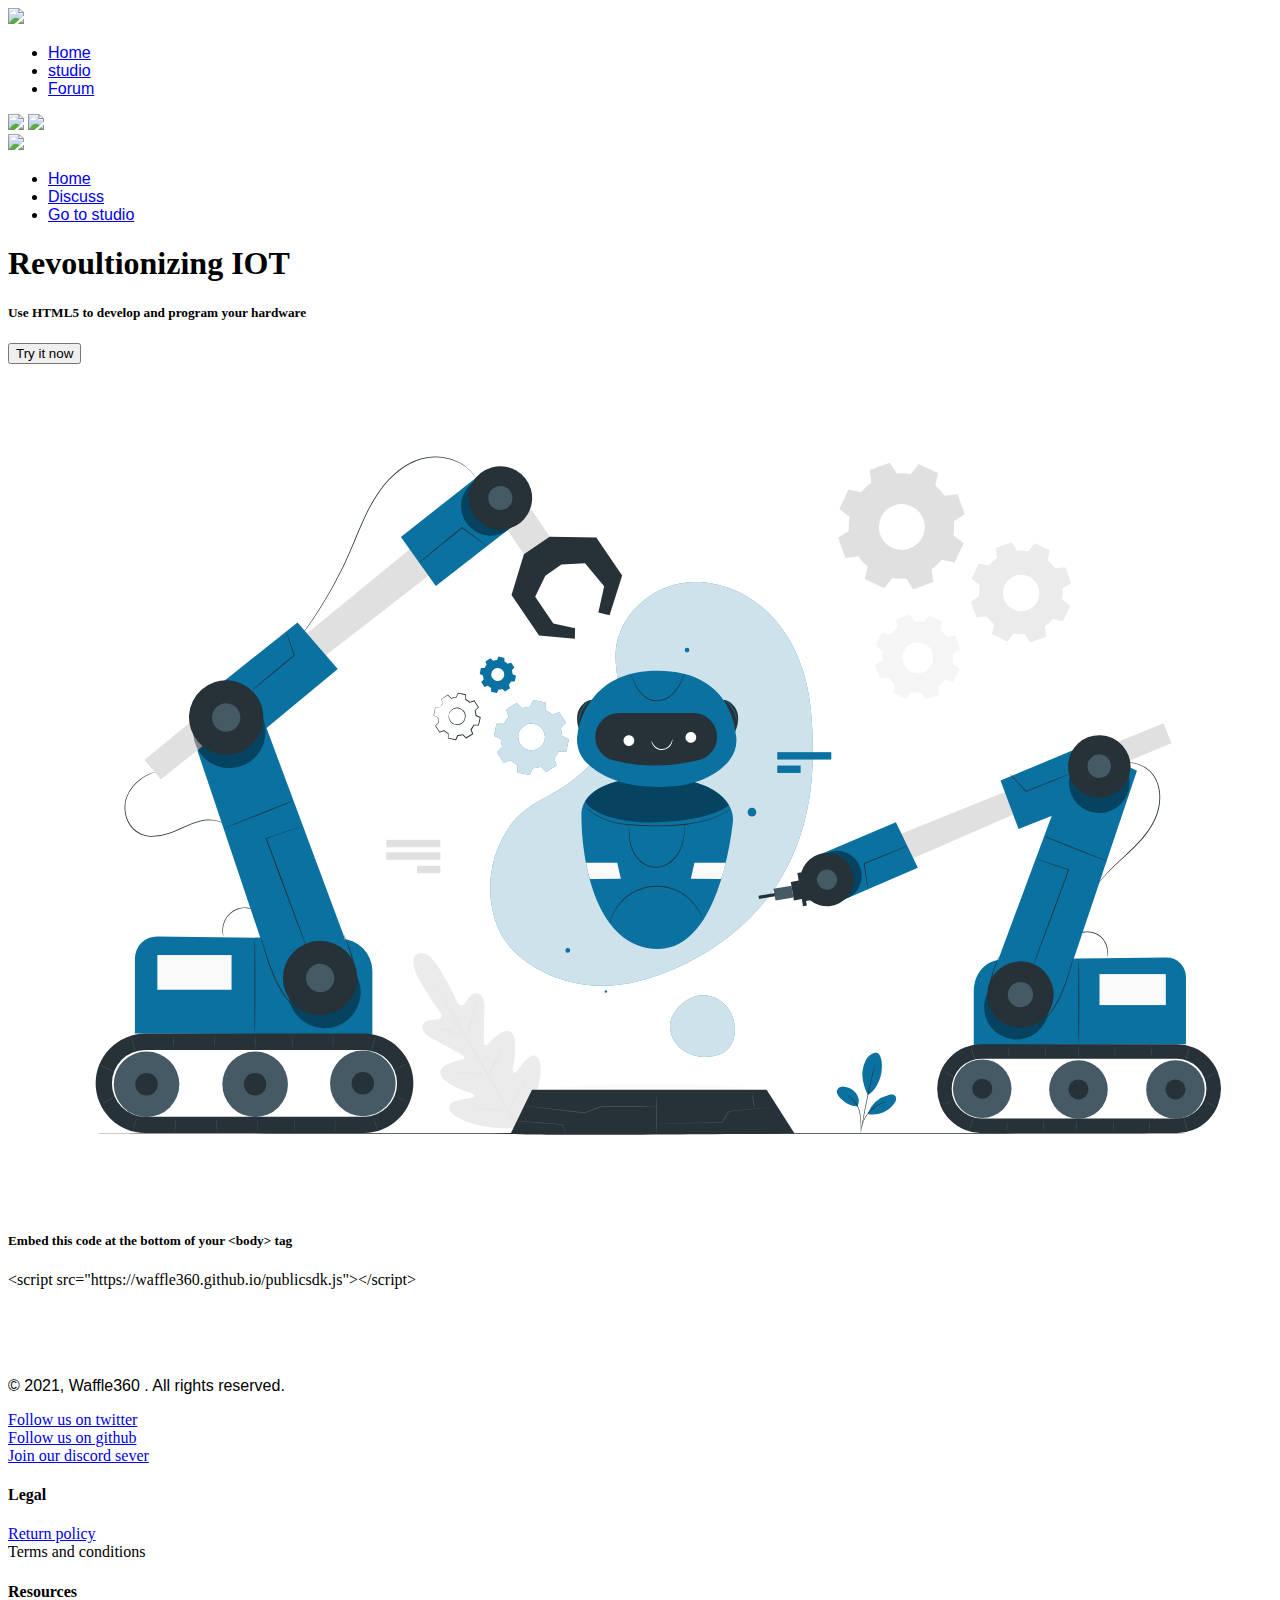
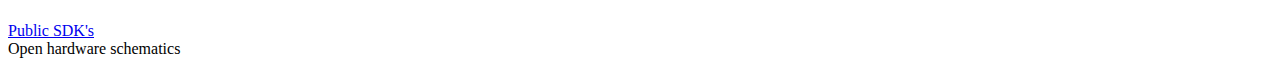
==== index.html @ 029c7033 "Update index.html" ====
<!DOCTYPE html>
<html lang="en">
<head>

  <!-- Basic Page Needs
  –––––––––––––––––––––––––––––––––––––––––––––––––– -->
  <meta charset="utf-8">
  <title>Waffle 360</title>
  <meta name="description" content="">
  <meta name="author" content="">

  <!-- Mobile Specific Metas
  –––––––––––––––––––––––––––––––––––––––––––––––––– -->
  <meta name="viewport" content="width=device-width, initial-scale=1">

  <!-- FONT
  –––––––––––––––––––––––––––––––––––––––––––––––––– -->
  <link href="//fonts.googleapis.com/css?family=Raleway:400,300,600" rel="stylesheet" type="text/css">

  <!-- CSS
  –––––––––––––––––––––––––––––––––––––––––––––––––– -->
  <link rel="stylesheet" href="normalize.css">
  <link rel="stylesheet" href="skeleton.css">
  <link rel="stylesheet" href="waffle.css">
  <script src="https://kit.fontawesome.com/199fcdd7fd.js" crossorigin="anonymous"></script>  
  <script type="text/javascript" src="https://ajax.googleapis.com/ajax/libs/jquery/3.2.1/jquery.min.js"></script>

  <!-- Favicon
  –––––––––––––––––––––––––––––––––––––––––––––––––– -->
  <link rel="icon" type="image/png" href="images/favicon.png">

</head>
<body>

  <!-- Primary Page Layout
  –––––––––––––––––––––––––––––––––––––––––––––––––– -->
    <!-- mobile menu -->
      <div class="overlay">
	  <div class="container">
	  	<div class="row">
	  		<a href="#"><img class="menu-close" src="https://shanghaiguy.github.io/close-icon.png"></a>
	  	</div>
	  	<div class="row">
	  		<ul class="overlay-links">
            <li>
              <a href="index.html" style="font-family: 'Montserrat Alternates', sans-serif;">Home</a>
            </li>
              <li>
              <a href="sink.html" target="_blank" style="font-family: 'Montserrat Alternates', sans-serif;">studio</a>
            </li>
              <li>
              <a href="https://waffle360.tribe.so/" style="font-family: 'Montserrat Alternates', sans-serif;">Forum</a>
            </li>
          </ul>
  		</div>
	  </div>
  </div>
    
    <!-- main menu -->
  <div class="container">
    <div class="row top">
      <div class="six columns logo">
          <a><img src="oie_OQPPGCPqbq8F.jpg" class="notvine-logo"></a>
     <a class="burger burger-2"><img id="burger" src="https://shanghaiguy.github.io/hamburger.png"></a>
      </div>
       <div class="six columns nav">
           <a class="burger burger-1"><img id="burger" src="https://shanghaiguy.github.io/hamburger.png"></a>
          <ul class="main-nav">
          <li>
              <a href="index.html" style="font-family: 'Montserrat Alternates', sans-serif;">Home</a>
            </li>
        
            <li>
              <a href="https://waffle360.tribe.so/" style="font-family: 'Montserrat Alternates', sans-serif;">Discuss</a>
            </li>
            <li>
                <a href="sink.html" style="font-family: 'Montserrat Alternates', sans-serif;">Go to studio</a>
            </li>
            
          </ul>
           
       </div>
    </div>
  </div>
    
  <div class="container">
      <div class="row title">
          <div class="twelve columns up">
            <h1>Revoultionizing IOT</h1>
            <h5>Use HTML5 to develop and program your hardware</h5>
          <div class="row">
            <div class="twelve columns">
              <button class="start-button" onclick="location.href = 'demo.html';">Try it now</button>
            </div>
          </div>
      </div>
  </div>
    
  <div class="container">
      <div class="row pic">
          <div class="twelve columns">
            <svg class="animated" id="freepik_stories-robotics" xmlns="http://www.w3.org/2000/svg" viewBox="0 0 750 500" version="1.1" xmlns:xlink="http://www.w3.org/1999/xlink" xmlns:svgjs="http://svgjs.com/svgjs"><style>svg#freepik_stories-robotics:not(.animated) .animable {opacity: 0;}svg#freepik_stories-robotics.animated #freepik--Gears--inject-91 {animation: 1.5s Infinite  linear spin;animation-delay: 0s;}svg#freepik_stories-robotics.animated #freepik--robot-3--inject-91 {animation: 1s 1 forwards cubic-bezier(.36,-0.01,.5,1.38) lightSpeedRight;animation-delay: 0s;}svg#freepik_stories-robotics.animated #freepik--robot-2--inject-91 {animation: 1.5s Infinite  linear floating;animation-delay: 0s;}svg#freepik_stories-robotics.animated #freepik--robot-1--inject-91 {animation: 1s 1 forwards cubic-bezier(.36,-0.01,.5,1.38) lightSpeedLeft;animation-delay: 0s;}         @keyframes spin {             from {                 transform: rotate(0);               }               to {                 transform: rotate(360deg);               }         }                 @keyframes lightSpeedRight {              from {                transform: translate3d(50%, 0, 0) skewX(-20deg);                opacity: 0;              }              60% {                transform: skewX(10deg);                opacity: 1;              }              80% {                transform: skewX(-2deg);              }              to {                opacity: 1;                transform: translate3d(0, 0, 0);              }            }                    @keyframes floating {                0% {                    opacity: 1;                    transform: translateY(0px);                }                50% {                    transform: translateY(-10px);                }                100% {                    opacity: 1;                    transform: translateY(0px);                }            }                    @keyframes lightSpeedLeft {              from {                transform: translate3d(-50%, 0, 0) skewX(20deg);                opacity: 0;              }              60% {                transform: skewX(-10deg);                opacity: 1;              }              80% {                transform: skewX(2deg);              }              to {                opacity: 1;                transform: translate3d(0, 0, 0);              }            }        </style><g id="freepik--background-complete--inject-91" class="animable" style="transform-origin: 427.65px 257.08px;"><path d="M242.91,350s-6.16,2.68,1.35,15.72,12.58,19.43,12.58,19.43,1.37,3-1.22,3.66-8.4,0-9.4,3.25,1.53,6.39,6.56,8.89,15.85,8.38,16.83,8.92,2,1.92.26,2.62-14.59,2.72-13.27,8.78,16.48,10.71,18.13,11.26,2.07,1.2,2,2.09-4.48,1.17-8.12,1.89-7.74,2.2-6.69,5.63,10.24,10.29,31.75,11.29l10-.18,5-8.71c9.57-19.29,8.05-30.65,5.56-33.24s-5.77.27-8.17,3.11-4.77,6.54-5.59,6.18-1.2-1.05-.88-2.75,3.62-17.21-1-21.31-12.68,6.19-14.11,7.33-2.18-.41-2.17-1.51.12-13.42.38-19-1.12-9.32-4.58-10.06-5.61,4.67-7.41,6.64-3.79-.71-3.79-.71-3.12-7.54-10.87-20.44-13.2-8.68-13.2-8.68" style="fill: rgb(235, 235, 235); transform-origin: 278.319px 401.435px;" id="elwjsqlrq6ym" class="animable"></path><path d="M304.29,455.6c-5.66-9.5-15.42-26.55-23.88-41.14s-16.12-27.79-21.72-37.32c-2.81-4.75-5.07-8.6-6.65-11.27l-1.81-3.07-.46-.8-.15-.28s.07.09.18.26.28.45.49.79l1.85,3c1.61,2.64,3.91,6.47,6.74,11.22,5.65,9.5,13.35,22.69,21.8,37.27s18.19,31.66,23.8,41.19" style="fill: rgb(224, 224, 224); transform-origin: 277.05px 408.66px;" id="elh6vemn61rsu" class="animable"></path><path d="M254.31,393.29a3.3,3.3,0,0,1,.7.16c.45.12,1.1.31,1.89.56,1.59.49,3.76,1.23,6.15,2.08l6.1,2.21L271,399a3.89,3.89,0,0,1,.67.27,3,3,0,0,1-.71-.15c-.45-.12-1.09-.32-1.88-.57-1.59-.51-3.75-1.27-6.14-2.13l-6.11-2.16-1.85-.65A3,3,0,0,1,254.31,393.29Z" style="fill: rgb(224, 224, 224); transform-origin: 262.99px 396.28px;" id="elyp4zsaid8xp" class="animable"></path><path d="M272.32,398.56c-.08,0,1.24-4.58,2.95-10.16s3.16-10.1,3.24-10.08-1.24,4.58-2.95,10.17S272.4,398.58,272.32,398.56Z" style="fill: rgb(224, 224, 224); transform-origin: 275.415px 388.44px;" id="ela62h1omm74h" class="animable"></path><path d="M284.29,421.55a4.33,4.33,0,0,1,.38-.64l1.1-1.67c.93-1.42,2.2-3.38,3.52-5.6s2.46-4.27,3.27-5.75l1-1.77a3.77,3.77,0,0,1,.38-.63,3.35,3.35,0,0,1-.27.69c-.2.43-.49,1.05-.87,1.81-.76,1.51-1.87,3.58-3.2,5.81s-2.63,4.17-3.61,5.56c-.49.69-.89,1.25-1.18,1.62A3.22,3.22,0,0,1,284.29,421.55Z" style="fill: rgb(224, 224, 224); transform-origin: 289.115px 413.52px;" id="eleeuoe1km0co" class="animable"></path><path d="M267,420.38a2.41,2.41,0,0,1,.68,0l1.85.06c1.57,0,3.73.15,6.12.29s4.54.26,6.11.38l1.84.15a2.26,2.26,0,0,1,.68.1,3.6,3.6,0,0,1-.68,0l-1.86-.05c-1.56-.06-3.72-.16-6.11-.29s-4.55-.27-6.11-.39l-1.85-.15A3.16,3.16,0,0,1,267,420.38Z" style="fill: rgb(224, 224, 224); transform-origin: 275.64px 420.866px;" id="elv9jsfoskl2n" class="animable"></path><path d="M275,442a4.53,4.53,0,0,1,.87,0l2.38.06c2,.06,4.78.17,7.84.31s5.83.28,7.83.4l2.38.15a5.74,5.74,0,0,1,.86.1,4,4,0,0,1-.87,0l-2.38-.06c-2-.07-4.78-.17-7.84-.31s-5.83-.29-7.83-.4l-2.37-.16A5.78,5.78,0,0,1,275,442Z" style="fill: rgb(224, 224, 224); transform-origin: 286.08px 442.511px;" id="elieompkh2irm" class="animable"></path><path d="M296.59,442.85A5.08,5.08,0,0,1,297,442c.34-.56.79-1.29,1.32-2.18,1.11-1.84,2.64-4.38,4.24-7.24s3-5.48,4-7.39c.47-.92.87-1.68,1.17-2.26a4.9,4.9,0,0,1,.47-.81,5.48,5.48,0,0,1-.36.86c-.24.55-.61,1.34-1.09,2.31-.94,1.93-2.3,4.58-3.91,7.44s-3.16,5.4-4.32,7.21c-.58.91-1.06,1.63-1.41,2.13A5.92,5.92,0,0,1,296.59,442.85Z" style="fill: rgb(224, 224, 224); transform-origin: 302.395px 432.485px;" id="elmhx48h962pk" class="animable"></path><path d="M561.31,93.35a30.78,30.78,0,0,1-.35,8.26l6.06,4.7-5.35,11.5-7.5-1.62a31,31,0,0,1-6.1,5.6l1,7.6-11.93,4.35L533,127.3a31.29,31.29,0,0,1-8.27-.36L520,133l-11.51-5.36,1.62-7.5a30.91,30.91,0,0,1-5.59-6.09l-7.61,1-4.35-11.92L499,99a30.78,30.78,0,0,1,.35-8.26L493.31,86l5.35-11.5,7.5,1.62a30.71,30.71,0,0,1,6.1-5.6l-1-7.61,11.93-4.35L527.36,65a31.29,31.29,0,0,1,8.27.36l4.69-6.07,11.51,5.36-1.62,7.49a31.25,31.25,0,0,1,5.59,6.1l7.61-1,4.35,11.92-6.45,4.16ZM543.15,92A13.61,13.61,0,1,0,535,109.48,13.6,13.6,0,0,0,543.15,92Z" style="fill: rgb(224, 224, 224); fill-rule: evenodd; transform-origin: 530.16px 96.15px;" id="elytfuz0vpfr" class="animable"></path><path d="M625.71,133.23a24.26,24.26,0,0,1-.28,6.55l4.81,3.72L626,152.62l-5.94-1.29a24.92,24.92,0,0,1-4.83,4.44l.77,6-9.45,3.45-3.29-5.11a24.71,24.71,0,0,1-6.55-.28l-3.72,4.8-9.11-4.24,1.28-5.94a24.57,24.57,0,0,1-4.43-4.83l-6,.77L571.25,141l5.11-3.3a24.61,24.61,0,0,1,.28-6.54l-4.8-3.72,4.24-9.12,5.94,1.29a24.61,24.61,0,0,1,4.83-4.44l-.77-6,9.45-3.45,3.29,5.11a24.71,24.71,0,0,1,6.55.28l3.72-4.81,9.11,4.25-1.28,5.94a24.59,24.59,0,0,1,4.43,4.83l6-.77,3.44,9.44-5.11,3.29Zm-14.38-1A10.79,10.79,0,1,0,604.89,146,10.78,10.78,0,0,0,611.33,132.19Z" style="fill: rgb(235, 235, 235); fill-rule: evenodd; transform-origin: 601.02px 135.47px;" id="elivfc4es48o" class="animable"></path><path d="M560.68,172a21.13,21.13,0,0,1-.24,5.57l4.08,3.16-3.6,7.76-5-1.1a21.08,21.08,0,0,1-4.11,3.77l.65,5.13-8,2.93-2.8-4.34a20.73,20.73,0,0,1-5.57-.25l-3.16,4.09-7.75-3.61,1.09-5a21.05,21.05,0,0,1-3.77-4.1l-5.12.65-2.93-8,4.34-2.8a21.14,21.14,0,0,1,.24-5.57l-4.09-3.16,3.61-7.75,5,1.09a21.08,21.08,0,0,1,4.11-3.77l-.65-5.12,8-2.93,2.8,4.34a21.14,21.14,0,0,1,5.57.24l3.16-4.09,7.75,3.61-1.09,5.05a21.11,21.11,0,0,1,3.77,4.11l5.12-.66,2.93,8L560.68,172Zm-12.24-.89A9.17,9.17,0,1,0,543,182.9,9.17,9.17,0,0,0,548.44,171.14Z" style="fill: rgb(245, 245, 245); fill-rule: evenodd; transform-origin: 539.735px 173.935px;" id="elzgp1aj5y64" class="animable"></path><g id="elzarvfe9te4q"><rect x="224.51" y="289.79" width="32.06" height="4.39" style="fill: rgb(224, 224, 224); transform-origin: 240.54px 291.985px; transform: rotate(180deg);" class="animable" id="el7a3fje4bx6g"></rect></g><g id="el4wyvpk93w2b"><rect x="224.51" y="282.36" width="32.06" height="4.39" style="fill: rgb(224, 224, 224); transform-origin: 240.54px 284.555px; transform: rotate(180deg);" class="animable" id="elsyj20y6gm"></rect></g><g id="elk2zuw3y6z2n"><rect x="242.69" y="297.73" width="13.87" height="4.39" style="fill: rgb(224, 224, 224); transform-origin: 249.625px 299.925px; transform: rotate(180deg);" class="animable" id="elos6le21hone"></rect></g></g><g id="freepik--Floor--inject-91" class="animable" style="transform-origin: 375px 456.57px;"><path d="M711.61,456.57c0,.14-150.72.26-336.59.26s-336.63-.12-336.63-.26,150.69-.26,336.63-.26S711.61,456.42,711.61,456.57Z" style="fill: rgb(38, 50, 56); transform-origin: 375px 456.57px;" id="elhukkmo0svm" class="animable"></path></g><g id="freepik--Plant--inject-91" class="animable animator-active" style="transform-origin: 509.42px 432.365px;"><path d="M514.82,408.55a9.05,9.05,0,0,0-5.69,4.22,15.84,15.84,0,0,0-2.11,6.92c-.45,4.69,1.17,9.86,3.19,14.1,4.56-2.54,6.69-8.22,7.59-11.16,1.43-4.66,1.17-13.94-3-14.08" style="fill: #0A71A0; transform-origin: 512.765px 421.17px;" id="els1gh72c93b" class="animable"></path><path d="M504.13,440.39a7.73,7.73,0,0,0-.92-7.7,10.26,10.26,0,0,0-6.91-3.89,4.33,4.33,0,0,0-3.57.77,3.31,3.31,0,0,0-.74,3.27,6.69,6.69,0,0,0,1.92,2.9c2.89,2.8,6.21,5,10.22,4.65" style="fill: #0A71A0; transform-origin: 498.297px 434.56px;" id="el9q4260niq87" class="animable"></path><path d="M506.09,455.47a5.05,5.05,0,0,0,.06-1c0-.69.05-1.57.08-2.64a27.36,27.36,0,0,0-.9-8.67,16.65,16.65,0,0,0-4.51-7.43,11.78,11.78,0,0,0-2.15-1.55,6.17,6.17,0,0,0-.65-.32c-.15-.07-.23-.1-.24-.08a16.59,16.59,0,0,1,2.87,2.13,17.08,17.08,0,0,1,4.35,7.35,29.15,29.15,0,0,1,1,8.57c0,1.11,0,2,0,2.64A5.47,5.47,0,0,0,506.09,455.47Z" style="fill: rgb(38, 50, 56); transform-origin: 502.027px 444.622px;" id="elahe7lsp1ra6" class="animable"></path><path d="M514.39,415.63a3.3,3.3,0,0,0-.13.4l-.32,1.17c-.27,1-.65,2.48-1.09,4.3-.9,3.64-2.07,8.68-3.23,14.28s-2.1,10.7-2.73,14.4c-.32,1.85-.56,3.34-.71,4.38-.07.49-.13.89-.17,1.19a2,2,0,0,0,0,.43,1.49,1.49,0,0,0,.11-.41c.06-.31.13-.7.23-1.19l.82-4.36c.68-3.68,1.66-8.77,2.82-14.37s2.29-10.64,3.13-14.3c.41-1.79.75-3.26,1-4.32.11-.49.19-.88.26-1.18A1.47,1.47,0,0,0,514.39,415.63Z" style="fill: rgb(38, 50, 56); transform-origin: 510.199px 435.905px;" id="eltktj923qii" class="animable"></path><path d="M510.2,444.59a18.08,18.08,0,0,1,12.41-10.91c1.42-.34,3.19-.39,4,.8s.25,2.85-.55,4.07A15.45,15.45,0,0,1,510.21,445" style="fill: #0A71A0; transform-origin: 518.603px 439.39px;" id="elsh0u64k7jo" class="animable"></path><path d="M521.07,437.89a4.64,4.64,0,0,0-.9.18,10.36,10.36,0,0,0-1,.3,11.87,11.87,0,0,0-1.34.49,15,15,0,0,0-1.56.72c-.55.28-1.12.63-1.7,1a20.31,20.31,0,0,0-3.47,2.92,20,20,0,0,0-2.65,3.67,16.9,16.9,0,0,0-.85,1.79,13.23,13.23,0,0,0-.58,1.61,12.37,12.37,0,0,0-.36,1.38,6.38,6.38,0,0,0-.19,1.05,4.06,4.06,0,0,0-.09.91c.07,0,.21-1.29.86-3.26.18-.49.36-1,.62-1.58a17.74,17.74,0,0,1,.87-1.75,20.55,20.55,0,0,1,2.62-3.59,21.54,21.54,0,0,1,3.39-2.89c.58-.37,1.12-.73,1.67-1a16.33,16.33,0,0,1,1.52-.75C519.81,438.24,521.09,438,521.07,437.89Z" style="fill: rgb(38, 50, 56); transform-origin: 513.725px 445.9px;" id="elrsknxuxu1ai" class="animable"></path></g><g id="freepik--Gears--inject-91" class="animable" style="transform-origin: 292.64px 208.77px;"><path d="M294.4,213.32a18,18,0,0,1,2.74-4l-1.53-4.2,6.22-4,3.19,3.13a18,18,0,0,1,4.74-.86l1.89-4.05,7.22,1.56,0,4.47a17.51,17.51,0,0,1,4,2.75l4.2-1.53,4,6.21L327.94,216a18,18,0,0,1,.87,4.74l4,1.89-1.56,7.23-4.47,0a18.27,18.27,0,0,1-2.74,4l1.52,4.2-6.21,4L316.2,239a18.36,18.36,0,0,1-4.74.86l-1.89,4.05-7.22-1.57-.05-4.46a18.66,18.66,0,0,1-4-2.75l-4.2,1.53-4-6.22,3.13-3.19a18.36,18.36,0,0,1-.86-4.74l-4.05-1.89,1.57-7.22,4.47,0Zm8.53,6.29a7.93,7.93,0,1,0,9.43-6.07A7.92,7.92,0,0,0,302.93,219.61Z" style="fill: #0A71A0; fill-rule: evenodd; transform-origin: 310.565px 221.625px;" id="elmttgt7499na" class="animable"></path><path d="M282.7,180.41a9,9,0,0,1,1.33-1.93l-.74-2,3-1.95,1.54,1.52a8.89,8.89,0,0,1,2.31-.42l.91-2,3.51.76,0,2.17a8.88,8.88,0,0,1,1.92,1.33l2-.74,1.94,3L299,181.72a8.89,8.89,0,0,1,.42,2.31l2,.91-.76,3.51-2.16,0a8.59,8.59,0,0,1-1.34,1.92l.75,2-3,1.94-1.55-1.52a8.9,8.9,0,0,1-2.3.42l-.92,2-3.5-.76,0-2.16a8.65,8.65,0,0,1-1.93-1.34l-2,.75-1.95-3,1.52-1.55a8.9,8.9,0,0,1-.42-2.3l-2-.92.76-3.5,2.17,0Zm4.14,3.05a3.85,3.85,0,1,0,4.58-2.94A3.85,3.85,0,0,0,286.84,183.46Z" style="fill: #0A71A0; fill-rule: evenodd; transform-origin: 290.64px 184.42px;" id="el9f2pv5cxdjv" class="animable"></path><path d="M256.33,204a11.5,11.5,0,0,1,1.71-2.46l-1-2.61,3.87-2.49,2,1.95a11.15,11.15,0,0,1,2.95-.54l1.17-2.51,4.49,1,0,2.78a11.15,11.15,0,0,1,2.46,1.71l2.61-1,2.49,3.87-1.95,2a11.3,11.3,0,0,1,.54,2.95l2.51,1.17-1,4.49-2.78,0a11.15,11.15,0,0,1-1.71,2.46l1,2.61-3.87,2.49-2-1.95a11.3,11.3,0,0,1-2.95.54L265.77,223l-4.49-1,0-2.77a11.5,11.5,0,0,1-2.46-1.71l-2.61,1-2.49-3.86,1.95-2a11.15,11.15,0,0,1-.54-2.95l-2.52-1.17,1-4.49,2.77,0Zm5.31,3.92a4.93,4.93,0,1,0,5.86-3.78A4.93,4.93,0,0,0,261.64,208Z" style="fill: none; transform-origin: 266.395px 209.17px;" id="elk9kn4jk3vb" class="animable"></path><path d="M261.64,208s0-.11,0-.32a3.51,3.51,0,0,1,.28-.87,5,5,0,0,1,2.34-2.4,5.15,5.15,0,1,1,2.86,9.75,5.08,5.08,0,0,1-4.58-1.8,4.92,4.92,0,0,1-1.14-3.15,3.72,3.72,0,0,1,.11-.91c0-.2.08-.3.1-.3s-.05.44,0,1.2a4.84,4.84,0,0,0,1.21,2.92A4.72,4.72,0,0,0,271,210a4.73,4.73,0,0,0-6.57-5.28,4.88,4.88,0,0,0-2.31,2.15C261.77,207.53,261.69,208,261.64,208Z" style="fill: rgb(38, 50, 56); transform-origin: 266.525px 209.051px;" id="el5f23poia0ut" class="animable"></path><path d="M256.33,204a3.37,3.37,0,0,1-.69.05l-2.08.06.08-.06c-.24,1.17-.55,2.68-.93,4.5l-.07-.15,2.52,1.16.09,0v.1a11.12,11.12,0,0,0,.55,2.9l0,.1-.07.07-1.94,2,0-.23,2.5,3.85-.24-.08,2.6-1,.13-.05.09.09a11.49,11.49,0,0,0,2.42,1.67l.12.06v.14c0,.86,0,1.8,0,2.77l-.19-.22,4.5,1-.27.13,1.17-2.51.06-.14h.15a11.16,11.16,0,0,0,2.88-.52l.15-.05.1.11c.63.6,1.3,1.27,2,1.94l-.32,0,3.87-2.49-.11.3-.95-2.61-.05-.15.1-.11a11.09,11.09,0,0,0,1.67-2.41h0l.23-.14h1.39l1.39,0-.25.21c.32-1.52.65-3,1-4.49l.14.29-2.51-1.18-.14-.06v-.16a10.69,10.69,0,0,0-.52-2.88l-.05-.15.11-.1,1.95-2,0,.3q-1.28-2-2.48-3.87l.28.1-2.61.94-.14.05-.1-.09a10.88,10.88,0,0,0-2.41-1.68l-.12-.06v-.14c0-1,0-1.88,0-2.78l.17.21-4.48-1,.22-.11c-.42.88-.81,1.71-1.18,2.51l-.05.11h-.12a11.41,11.41,0,0,0-2.9.51l-.1,0-.07-.07-2-2,.19,0-3.89,2.46.05-.14c.37,1,.67,1.9.92,2.62l0,.05,0,0a16.06,16.06,0,0,0-1.77,2.4s0-.06.07-.17a5.07,5.07,0,0,1,.26-.5,10.07,10.07,0,0,1,1.32-1.84l0,.08-1-2.6,0-.08.08-.06,3.84-2.52.1-.06.09.08,2,1.94-.18,0a11.18,11.18,0,0,1,3-.56l-.16.11,1.16-2.53.06-.14.16,0,4.5,1,.16,0v.17c0,.9,0,1.82,0,2.78l-.12-.2a11.65,11.65,0,0,1,2.52,1.73l-.24,0,2.61-1,.18-.07.1.17c.81,1.25,1.64,2.54,2.5,3.85l.1.17-.14.14-1.94,2,.06-.26a11.76,11.76,0,0,1,.55,3l-.15-.22,2.52,1.17.19.09-.05.2c-.31,1.47-.64,3-1,4.49l0,.2h-.21l-1.38,0H276.5l.22-.14h0A11.85,11.85,0,0,1,275,217l0-.27,1,2.61.07.2-.17.11L272,222.14l-.17.11-.15-.15-2-1.95.26.06a11.48,11.48,0,0,1-3,.55l.21-.15c-.4.88-.81,1.74-1.17,2.52l-.09.18-.18-.05-4.49-1-.19,0v-.18c0-1,0-1.92,0-2.78l.12.2a11.77,11.77,0,0,1-2.51-1.75l.22,0-2.61.94-.16.06-.09-.14c-.86-1.36-1.69-2.65-2.47-3.87l-.08-.13.11-.1,1.95-2,0,.18a11.82,11.82,0,0,1-.52-3l.09.13-2.51-1.19-.1,0,0-.11c.42-1.81.76-3.31,1-4.48V204h.07l2.05,0,.53,0Z" style="fill: rgb(38, 50, 56); transform-origin: 266.495px 209.17px;" id="elxkzka424b" class="animable"></path><g id="elaxb60mhjh3l"><g style="opacity: 0.8; transform-origin: 310.565px 221.625px;" class="animable" id="eligwrptbenu"><path d="M294.4,213.32a18,18,0,0,1,2.74-4l-1.53-4.2,6.22-4,3.19,3.13a18,18,0,0,1,4.74-.86l1.89-4.05,7.22,1.56,0,4.47a17.51,17.51,0,0,1,4,2.75l4.2-1.53,4,6.21L327.94,216a18,18,0,0,1,.87,4.74l4,1.89-1.56,7.23-4.47,0a18.27,18.27,0,0,1-2.74,4l1.52,4.2-6.21,4L316.2,239a18.36,18.36,0,0,1-4.74.86l-1.89,4.05-7.22-1.57-.05-4.46a18.66,18.66,0,0,1-4-2.75l-4.2,1.53-4-6.22,3.13-3.19a18.36,18.36,0,0,1-.86-4.74l-4.05-1.89,1.57-7.22,4.47,0Zm8.53,6.29a7.93,7.93,0,1,0,9.43-6.07A7.92,7.92,0,0,0,302.93,219.61Z" style="fill: rgb(255, 255, 255); fill-rule: evenodd; transform-origin: 310.565px 221.625px;" id="elxxjsfrtm8l" class="animable"></path></g></g></g><g id="freepik--Platform--inject-91" class="animable" style="transform-origin: 387.3px 293.391px;"><path d="M476.44,205.78c-1.79-20.13-8.81-40.27-22.47-55.16s-34.51-23.85-54.44-20.49S362,150.53,360.6,170.7c-.71,10.71,2.86,21.34,2.27,32.05-1,18.52-14.29,34.19-29.15,45.27-12.81,9.56-26.62,13-35.8,26-16.47,23.44-13.73,50.45-4,66.6,3.34,5.55,8.82,10.77,15.39,15.22,18.87,12.8,42.48,16.1,64.58,10.47,34.29-8.75,65.25-30.38,83.09-58.45C477.71,275.3,479.38,238.86,476.44,205.78Z" style="fill: #0A71A0; transform-origin: 381.825px 249.19px;" id="elqi0rbivm2l" class="animable"></path><g id="elpxjnzdprgbf"><g style="opacity: 0.8; transform-origin: 381.825px 249.19px;" class="animable" id="elakgk0ttno84"><path d="M476.44,205.78c-1.79-20.13-8.81-40.27-22.47-55.16s-34.51-23.85-54.44-20.49S362,150.53,360.6,170.7c-.71,10.71,2.86,21.34,2.27,32.05-1,18.52-14.29,34.19-29.15,45.27-12.81,9.56-26.62,13-35.8,26-16.47,23.44-13.73,50.45-4,66.6,3.34,5.55,8.82,10.77,15.39,15.22,18.87,12.8,42.48,16.1,64.58,10.47,34.29-8.75,65.25-30.38,83.09-58.45C477.71,275.3,479.38,238.86,476.44,205.78Z" style="fill: rgb(255, 255, 255); transform-origin: 381.825px 249.19px;" id="ellfgxeh73jsn" class="animable"></path></g></g><circle cx="332.15" cy="347.95" r="1.42" style="fill: #0A71A0; transform-origin: 332.15px 347.95px;" id="el19ev7omwk6j" class="animable"></circle><circle cx="354.75" cy="372.35" r="0.75" style="fill: #0A71A0; transform-origin: 354.75px 372.35px;" id="ely1wd7ie1hhi" class="animable"></circle><path d="M404.21,376.72c-5.12,2.1-11,9.44-11.39,15.21s2.63,11.51,7.28,14.94a23.59,23.59,0,0,0,16.46,4.07c4.11-.45,8.28-1.91,11.06-5,3.08-3.37,4.05-8.25,3.6-12.79a21.46,21.46,0,0,0-9.15-15.76c-5.26-3.44-12.47-3.93-17.86-.71" style="fill: #0A71A0; transform-origin: 412.055px 392.821px;" id="el0o6tygsjugea" class="animable"></path><g id="elnol3q1fcle"><g style="opacity: 0.8; transform-origin: 412.055px 392.821px;" class="animable" id="el4mcrjowwurr"><path d="M404.21,376.72c-5.12,2.1-11,9.44-11.39,15.21s2.63,11.51,7.28,14.94a23.59,23.59,0,0,0,16.46,4.07c4.11-.45,8.28-1.91,11.06-5,3.08-3.37,4.05-8.25,3.6-12.79a21.46,21.46,0,0,0-9.15-15.76c-5.26-3.44-12.47-3.93-17.86-.71" style="fill: rgb(255, 255, 255); transform-origin: 412.055px 392.821px;" id="el7vn54hx657" class="animable"></path></g></g><path d="M444,265.92a2.56,2.56,0,1,1-2.56-2.56A2.56,2.56,0,0,1,444,265.92Z" style="fill: #0A71A0; fill-rule: evenodd; transform-origin: 441.44px 265.92px;" id="el1rhqqci9bac" class="animable"></path><circle cx="402.92" cy="169.72" r="1.42" style="fill: #0A71A0; transform-origin: 402.92px 169.72px;" id="elrharohoosp" class="animable"></circle><path d="M437.33,430.28c0,1.67-24.73,3-55.25,3s-55.25-1.35-55.25-3,24.73-3,55.25-3S437.33,428.61,437.33,430.28Z" style="fill: rgb(250, 250, 250); transform-origin: 382.08px 430.28px;" id="elgv8ukln45om" class="animable"></path><path d="M298.3,456.56l12.62-26H450.13l16.59,26s-168.42,1.75-168.42.06" style="fill: rgb(38, 50, 56); transform-origin: 382.51px 443.958px;" id="elpae2jsmq1z" class="animable"></path><path d="M384.76,457c-.11,0-.2-5.06-.2-11.29s.09-11.28.2-11.28.21,5.05.21,11.28S384.88,457,384.76,457Z" style="fill: rgb(69, 90, 100); transform-origin: 384.765px 445.715px;" id="elvx1fm4ek2ta" class="animable"></path><path d="M455.51,440.77l-.53.09-1.54.17-5.77.59-19.82,1.89.16-.09-4.15,6.69-.06.1h-.11l-1.63,0-26.37.49-8,.1h-2.94l.2,0,.56,0,2.17-.09,8-.23,26.37-.61,1.63,0-.17.1c1.43-2.31,2.83-4.55,4.15-6.69l.06-.08h.1l19.82-1.75,5.78-.47,1.55-.1Z" style="fill: rgb(69, 90, 100); transform-origin: 420.13px 445.785px;" id="elyejur6sfipo" class="animable"></path><path d="M442.93,441.93a56.49,56.49,0,0,1-1.49-9.57,28,28,0,0,1,1,4.75A27.13,27.13,0,0,1,442.93,441.93Z" style="fill: rgb(69, 90, 100); transform-origin: 442.185px 437.145px;" id="el0ex3bjgzobcv" class="animable"></path><path d="M331.34,457.3a1.64,1.64,0,0,1-.22-.42l-.52-1.2-1.78-4.33.15.09-9.55-.71c-4.85-.38-9.24-.74-12.42-1l-3.76-.34a12.59,12.59,0,0,1-1.37-.17,9.13,9.13,0,0,1,1.39,0l3.77.24c3.19.22,7.58.54,12.44.92l9.53.77h.12l0,.09c.67,1.77,1.23,3.26,1.64,4.36l.43,1.22A1.64,1.64,0,0,1,331.34,457.3Z" style="fill: rgb(69, 90, 100); transform-origin: 316.605px 453.247px;" id="elypmrhv6b6qs" class="animable"></path><path d="M384.76,440.77s-.05,0-.16,0l-.48,0-1.87,0-6.92.06-23.47.07h.07l-6.37,2.39-3.45,1.3-.05,0H342l-25.41-3.14-7.58-1-2-.28-.53-.08-.17-.05h.18l.53,0,2.06.21,7.59.86,25.43,3H342l3.45-1.3,6.38-2.39h.07l23.47.07,6.92.06,1.87,0,.48,0Z" style="fill: rgb(69, 90, 100); transform-origin: 345.535px 442.315px;" id="elpel0iue4sf" class="animable"></path><rect x="456.45" y="230.32" width="32.06" height="4.39" style="fill: #0A71A0; transform-origin: 472.48px 232.515px;" id="elbrcxner1dws" class="animable"></rect><rect x="456.45" y="238.26" width="13.87" height="4.39" style="fill: #0A71A0; transform-origin: 463.385px 240.455px;" id="eldwl383rjpoh" class="animable"></rect></g><g id="freepik--robot-3--inject-91" class="animable" style="transform-origin: 582.536px 334.875px;"><path d="M655.77,239.77a1.14,1.14,0,0,1,.2-.19l.63-.52.48-.37.62-.38.74-.44.88-.39a16.14,16.14,0,0,1,11.4-.2,18.31,18.31,0,0,1,6.88,4.07,19,19,0,0,1,4.84,7.79c2.1,6.2,1.56,13.79-1.47,20.64s-7.86,12.34-12.4,16.89-9,8.33-12.51,11.72a91.59,91.59,0,0,0-7.9,8.38c-.86,1.06-1.5,1.9-1.93,2.48l-.49.65c-.11.14-.17.22-.18.21a1,1,0,0,1,.14-.24c.11-.18.26-.41.45-.68.39-.6,1-1.47,1.85-2.54a83.14,83.14,0,0,1,7.81-8.53c3.48-3.42,7.87-7.23,12.42-11.79s9.24-10,12.27-16.76S684,255.36,682,249.3a18.87,18.87,0,0,0-4.68-7.64,18,18,0,0,0-6.71-4,16,16,0,0,0-11.2,0A17.81,17.81,0,0,0,655.77,239.77Z" style="fill: rgb(38, 50, 56); transform-origin: 664.631px 273.224px;" id="elbxglfnc80nw" class="animable"></path><path d="M573.05,404.2V372.37c0-11.28,7.55-18.93,17-19.05l97.08-1.21a11.68,11.68,0,0,1,11.82,11.67v39.84Z" style="fill: #0A71A0; transform-origin: 636px 378.155px;" id="el0ckumm5kmofb" class="animable"></path><rect x="647.67" y="362.01" width="39.33" height="18.38" style="fill: rgb(250, 250, 250); transform-origin: 667.335px 371.2px;" id="el439mq2pnog7" class="animable"></rect><path d="M635.34,403.43c-.14,0-.26-11.26-.26-25.15s.12-25.15.26-25.15.26,11.26.26,25.15S635.48,403.43,635.34,403.43Z" style="fill: rgb(38, 50, 56); transform-origin: 635.34px 378.28px;" id="elu8isha64v4o" class="animable"></path><path d="M635.74,337.88a2.9,2.9,0,0,1,1-.46,10.51,10.51,0,0,1,2.83-.63,11.81,11.81,0,0,1,13,11.34,10.43,10.43,0,0,1-.23,2.89,3.31,3.31,0,0,1-.33,1,19.26,19.26,0,0,0,.19-3.87,11.77,11.77,0,0,0-12.61-11A19.42,19.42,0,0,0,635.74,337.88Z" style="fill: rgb(38, 50, 56); transform-origin: 644.164px 344.375px;" id="el6hj54z6iokf" class="animable"></path><polygon points="587.56 353.55 635.34 224.97 669.88 241.37 629.35 362.01 587.56 353.55" style="fill: #0A71A0; transform-origin: 628.72px 293.49px;" id="ele6jxewmj9ed" class="animable"></polygon><g id="elo355pcrfn1i"><circle cx="598.37" cy="381.65" r="19.18" style="opacity: 0.4; transform-origin: 598.37px 381.65px; transform: rotate(-38.12deg);" class="animable" id="elsnirxgnp96k"></circle></g><g id="el0uij5tpya4gc"><circle cx="600.73" cy="374.17" r="19.73" style="fill: rgb(38, 50, 56); transform-origin: 600.73px 374.17px; transform: rotate(-65.41deg);" class="animable" id="elh27ibj9r3wb"></circle></g><g id="elghvy2jsoxou"><circle cx="600.73" cy="374.17" r="7.5" style="fill: rgb(69, 90, 100); transform-origin: 600.73px 374.17px; transform: rotate(-72.58deg);" class="animable" id="ela5qxmbxlcm9"></circle></g><path d="M608,357.68a7.2,7.2,0,0,1,.24-.79c.2-.56.46-1.32.79-2.26.72-2,1.73-4.8,3-8.25,2.58-7,6.11-16.58,10-27.17l7.12-19.06.14.3-14.09-5L611.26,294l-1-.39a1.19,1.19,0,0,1-.34-.16,1.74,1.74,0,0,1,.37.09l1,.33,4,1.31,14.15,4.8.21.07-.08.22c-2,5.56-4.47,12.11-7,19.08l-10.17,27.12-3.13,8.19-.88,2.22A3.65,3.65,0,0,1,608,357.68Z" style="fill: rgb(38, 50, 56); transform-origin: 618.825px 325.565px;" id="el5bxjf3ty0ch" class="animable"></path><path d="M652.38,295.1c0,.14-8.5-3.09-18.88-7.2s-18.74-7.55-18.69-7.69,8.51,3.09,18.88,7.21S652.44,295,652.38,295.1Z" style="fill: rgb(38, 50, 56); transform-origin: 633.595px 287.655px;" id="elekoxlmy2ixa" class="animable"></path><path d="M610.58,393.15s.48-.45,1.37-1.24a44.85,44.85,0,0,0,3.55-3.55,56.1,56.1,0,0,0,8.89-13.87,123.61,123.61,0,0,0,5.71-15.56l1.47-4.81c.17-.52.3-.95.42-1.31s.16-.45.18-.44a1.55,1.55,0,0,1-.08.47c-.09.36-.2.8-.32,1.33-.3,1.15-.74,2.82-1.32,4.87a107.39,107.39,0,0,1-5.59,15.66,52.75,52.75,0,0,1-9.09,13.91,34.25,34.25,0,0,1-3.69,3.45,13.3,13.3,0,0,1-1.09.83C610.73,393.08,610.59,393.17,610.58,393.15Z" style="fill: rgb(38, 50, 56); transform-origin: 621.375px 372.761px;" id="elkmg6805o3lo" class="animable"></path><path d="M585.47,382.42s-.12,0-.34-.07a3.69,3.69,0,0,1-.91-.43,6.1,6.1,0,0,1-2.29-2.87,11.11,11.11,0,0,1-.51-5.42,66,66,0,0,1,1.12-6.54,70.11,70.11,0,0,1,3.58-11.49c.58-1.43,1.11-2.56,1.48-3.33a6.64,6.64,0,0,1,.65-1.17,6.65,6.65,0,0,1-.46,1.25c-.32.8-.8,1.94-1.33,3.38a84.3,84.3,0,0,0-3.41,11.47c-.91,4.54-1.91,8.85-.78,11.72a6.24,6.24,0,0,0,2.06,2.83C585,382.25,585.49,382.37,585.47,382.42Z" style="fill: rgb(38, 50, 56); transform-origin: 584.77px 366.76px;" id="elr3y2t6xj1vp" class="animable"></path><circle cx="578.07" cy="430" r="17.38" style="fill: rgb(69, 90, 100); transform-origin: 578.07px 430px;" id="el15hewpgtj3u" class="animable"></circle><circle cx="578.07" cy="430" r="5.96" style="fill: rgb(38, 50, 56); transform-origin: 578.07px 430px;" id="el24lc43ih67x" class="animable"></circle><circle cx="635.18" cy="430.46" r="17.38" style="fill: rgb(69, 90, 100); transform-origin: 635.18px 430.46px;" id="elzmw9ub3rsen" class="animable"></circle><circle cx="635.18" cy="430.46" r="5.96" style="fill: rgb(38, 50, 56); transform-origin: 635.18px 430.46px;" id="elephqw93mlaq" class="animable"></circle><circle cx="692.73" cy="430.46" r="17.38" style="fill: rgb(69, 90, 100); transform-origin: 692.73px 430.46px;" id="el350zbg5fpyr" class="animable"></circle><circle cx="692.73" cy="430.46" r="5.96" style="fill: rgb(38, 50, 56); transform-origin: 692.73px 430.46px;" id="el4hkdub2qa23" class="animable"></circle><path d="M693.35,456.38H577.68a26.38,26.38,0,0,1,0-52.76H693.35a26.38,26.38,0,1,1,0,52.76ZM577.68,412.27a17.73,17.73,0,1,0,0,35.46H693.35a17.73,17.73,0,1,0,0-35.46Z" style="fill: rgb(38, 50, 56); transform-origin: 635.541px 430px;" id="el36t9g6ivwug" class="animable"></path><path d="M635.18,412.25a56,56,0,0,1,0-8.46,59.72,59.72,0,0,1,0,8.46Z" style="fill: rgb(69, 90, 100); transform-origin: 635.175px 408.02px;" id="elqb8rcny385" class="animable"></path><path d="M656.86,412.25a56,56,0,0,1,0-8.46,56,56,0,0,1,0,8.46Z" style="fill: rgb(69, 90, 100); transform-origin: 656.86px 408.02px;" id="elbcbd8surrqi" class="animable"></path><path d="M678.54,412.25a56,56,0,0,1,0-8.46,56,56,0,0,1,0,8.46Z" style="fill: rgb(69, 90, 100); transform-origin: 678.54px 408.02px;" id="elmqrrog6ogvo" class="animable"></path><path d="M698.69,413.08a28.06,28.06,0,0,1,1.07-4.1,28.58,28.58,0,0,1,1.38-4,29,29,0,0,1-1.08,4.09A30.53,30.53,0,0,1,698.69,413.08Z" style="fill: rgb(69, 90, 100); transform-origin: 699.915px 409.03px;" id="el3tc6qg2qfgc" class="animable"></path><path d="M710.11,423.94a56.42,56.42,0,0,1,7.53-3.85,29.23,29.23,0,0,1-3.69,2.06A27.54,27.54,0,0,1,710.11,423.94Z" style="fill: rgb(69, 90, 100); transform-origin: 713.875px 422.015px;" id="elj6psvoiwsa" class="animable"></path><path d="M634.11,448.11a56,56,0,0,1,0,8.46,56,56,0,0,1,0-8.46Z" style="fill: rgb(69, 90, 100); transform-origin: 634.11px 452.34px;" id="elaq8hjnpzt2" class="animable"></path><path d="M655.79,447.84a56,56,0,0,1,0,8.46,59.72,59.72,0,0,1,0-8.46Z" style="fill: rgb(69, 90, 100); transform-origin: 655.795px 452.07px;" id="elf2kr1auf54" class="animable"></path><path d="M677.47,447.84a56,56,0,0,1,0,8.46,59.72,59.72,0,0,1,0-8.46Z" style="fill: rgb(69, 90, 100); transform-origin: 677.475px 452.07px;" id="el39j2u1op3oy" class="animable"></path><path d="M697.62,447.28a29.17,29.17,0,0,1,1.38,4,30.7,30.7,0,0,1,1.08,4.1,28.09,28.09,0,0,1-1.38-4A29,29,0,0,1,697.62,447.28Z" style="fill: rgb(69, 90, 100); transform-origin: 698.85px 451.33px;" id="el11dqjdhzdg9r" class="animable"></path><path d="M709.64,437.3a30.66,30.66,0,0,1,3.84,1.79,29.23,29.23,0,0,1,3.69,2.06,54.85,54.85,0,0,1-7.53-3.85Z" style="fill: rgb(69, 90, 100); transform-origin: 713.405px 439.225px;" id="elg8tvc8x31h" class="animable"></path><path d="M614.47,448.11a56,56,0,0,1,0,8.46,59.72,59.72,0,0,1,0-8.46Z" style="fill: rgb(69, 90, 100); transform-origin: 614.475px 452.34px;" id="elib1hj5q09m" class="animable"></path><path d="M592.79,448.11a56,56,0,0,1,0,8.46,59.72,59.72,0,0,1,0-8.46Z" style="fill: rgb(69, 90, 100); transform-origin: 592.795px 452.34px;" id="ela6anyybtnva" class="animable"></path><path d="M572.65,447.28a29,29,0,0,1-1.08,4.09,29.64,29.64,0,0,1-1.38,4,56.75,56.75,0,0,1,2.46-8.1Z" style="fill: rgb(69, 90, 100); transform-origin: 571.42px 451.32px;" id="el1l9wve09kvah" class="animable"></path><path d="M561.22,436.42a29.23,29.23,0,0,1-3.69,2.06,30.66,30.66,0,0,1-3.84,1.79,28.25,28.25,0,0,1,3.7-2.07A29,29,0,0,1,561.22,436.42Z" style="fill: rgb(69, 90, 100); transform-origin: 557.455px 438.345px;" id="els67ht0acot" class="animable"></path><path d="M615.54,412.51a59.72,59.72,0,0,1,0-8.46,56,56,0,0,1,0,8.46Z" style="fill: rgb(69, 90, 100); transform-origin: 615.545px 408.28px;" id="eltnx4tnd1qum" class="animable"></path><path d="M593.86,412.51a56,56,0,0,1,0-8.46,56,56,0,0,1,0,8.46Z" style="fill: rgb(69, 90, 100); transform-origin: 593.86px 408.28px;" id="el4blfn39xhi5" class="animable"></path><path d="M573.72,413.08a28.09,28.09,0,0,1-1.38-4,29,29,0,0,1-1.08-4.09,28.58,28.58,0,0,1,1.38,4A29,29,0,0,1,573.72,413.08Z" style="fill: rgb(69, 90, 100); transform-origin: 572.49px 409.035px;" id="el60jz4hdo1cj" class="animable"></path><path d="M561.7,423.05a28.13,28.13,0,0,1-3.84-1.78,29.1,29.1,0,0,1-3.7-2.07A27.54,27.54,0,0,1,558,421,28.39,28.39,0,0,1,561.7,423.05Z" style="fill: rgb(69, 90, 100); transform-origin: 557.93px 421.125px;" id="elrpo4wtqm3vj" class="animable"></path><polygon points="528.76 279.15 593.62 253.05 597.32 267.01 535.36 293.97 528.76 279.15" style="fill: rgb(224, 224, 224); transform-origin: 563.04px 273.51px;" id="elzmlgmdr496" class="animable"></polygon><polygon points="645.38 257.75 599.64 275.89 588.92 247.16 640.72 225.48 645.38 257.75" style="fill: #0A71A0; transform-origin: 617.15px 250.685px;" id="elin6cmi7gjnr" class="animable"></polygon><polygon points="661.73 236.91 690.32 225 685.61 213.18 657.86 224.39 661.73 236.91" style="fill: rgb(224, 224, 224); transform-origin: 674.09px 225.045px;" id="ell3ibkzqkvxk" class="animable"></polygon><g id="elzhxrduj5w77"><circle cx="647.5" cy="248.46" r="18.02" style="opacity: 0.4; transform-origin: 647.5px 248.46px;" class="animable" id="el1ega6wkgbg5"></circle></g><path d="M661.12,226.17a18.54,18.54,0,1,1-26.2-1A18.54,18.54,0,0,1,661.12,226.17Z" style="fill: rgb(38, 50, 56); transform-origin: 647.52px 238.77px;" id="elxxcslzzle8" class="animable"></path><path d="M652.68,234a7,7,0,1,1-10-.41A7,7,0,0,1,652.68,234Z" style="fill: rgb(69, 90, 100); transform-origin: 647.48px 238.686px;" id="el5thdu2rha6" class="animable"></path><path d="M594.59,243.33a5.58,5.58,0,0,1,.76.7c.52.55,1.2,1.24,2,2.08l6.87,7.31-.27-.06,6.31-2.51c5.34-2.11,10.17-4,13.68-5.33l4.17-1.56a11.17,11.17,0,0,1,1.55-.5,9.31,9.31,0,0,1-1.47.69l-4.11,1.72c-3.48,1.42-8.29,3.36-13.62,5.46l-6.33,2.49-.16.06-.11-.12-6.73-7.44c-.78-.88-1.41-1.61-1.91-2.18A4.17,4.17,0,0,1,594.59,243.33Z" style="fill: rgb(38, 50, 56); transform-origin: 612.125px 248.605px;" id="el5g8onf32eq5" class="animable"></path><polygon points="481.03 291.29 526.83 271.85 539.87 298.86 492.4 319.33 481.03 291.29" style="fill: #0A71A0; transform-origin: 510.45px 295.59px;" id="elur1nd7aph2" class="animable"></polygon><g id="el40rqshca6z6"><circle cx="491.78" cy="303.67" r="14.8" style="opacity: 0.4; transform-origin: 491.78px 303.67px; transform: rotate(-76.52deg);" class="animable" id="elkqmfxb3nkm"></circle></g><g id="elg0gzdzwf5y6"><circle cx="485.98" cy="305.96" r="15.84" style="fill: rgb(38, 50, 56); transform-origin: 485.98px 305.96px; transform: rotate(-72.32deg);" class="animable" id="elnvue3k1pk0m"></circle></g><path d="M483.63,300.42a6,6,0,1,1-3.2,7.89A6,6,0,0,1,483.63,300.42Z" style="fill: rgb(69, 90, 100); transform-origin: 485.948px 305.954px;" id="elz72ou4wap3m" class="animable"></path><path d="M510.16,311.67a5,5,0,0,1-.24-1.13l-.51-3.18c-.41-2.8-1-6.6-1.59-11l0-.19.18-.07,5.63-2.29c5.51-2.24,10.51-4.23,14.14-5.65l4.31-1.66a9.72,9.72,0,0,1,1.6-.54,10.6,10.6,0,0,1-1.53.73l-4.24,1.81c-3.6,1.5-8.57,3.55-14.08,5.79l-5.64,2.27.15-.26c.56,4.38,1.05,8.18,1.41,11,.15,1.3.27,2.37.36,3.2A5.82,5.82,0,0,1,510.16,311.67Z" style="fill: rgb(38, 50, 56); transform-origin: 520.75px 298.815px;" id="eln7229i51wbc" class="animable"></path><g id="el5t6b91lm1hv"><rect x="450.19" y="309.74" width="1.9" height="11.49" style="fill: rgb(38, 50, 56); transform-origin: 451.14px 315.485px; transform: rotate(80.29deg);" class="animable" id="el5ii0dk3tyfl"></rect></g><polygon points="478.18 303.89 471.52 305.03 470.94 301.64 468.38 302.08 469.13 306.52 464.46 307.32 464.84 309.54 466.34 318.3 471.01 317.5 471.73 321.7 474.01 321.31 473.55 318.63 480.5 317.44 478.18 303.89" style="fill: rgb(38, 50, 56); transform-origin: 472.48px 311.67px;" id="elkmr8xlbvynh" class="animable"></polygon><g id="el5s1vfhspf8s"><rect x="454.74" y="310.4" width="10.78" height="7.11" style="fill: rgb(69, 90, 100); transform-origin: 460.13px 313.955px; transform: rotate(-9.71deg);" class="animable" id="eljl7bmbudiq"></rect></g></g><g id="freepik--robot-2--inject-91" class="animable" style="transform-origin: 385.44px 264.563px;"><path d="M386.26,244.9s-46-1.49-46,23c0,27.73,9.14,79.69,46,79.15s43.62-73.4,44-76.64C430.29,270.38,432.21,247,386.26,244.9Z" style="fill: #0A71A0; transform-origin: 385.269px 295.968px;" id="el6sc52axxd3h" class="animable"></path><path d="M429.19,264.06a.86.86,0,0,1-.19.15l-.59.39c-.51.35-1.29.82-2.3,1.4a55.43,55.43,0,0,1-9.08,4,74.17,74.17,0,0,1-14.34,3.33,127.73,127.73,0,0,1-18,1,165.89,165.89,0,0,1-18-.91,49.56,49.56,0,0,1-14.24-3.74,32.51,32.51,0,0,1-8.36-5.33c-.86-.8-1.5-1.46-1.9-1.92l-.45-.54-.15-.19s.07.05.19.16l.49.5c.42.44,1.08,1.07,2,1.83a33,33,0,0,0,8.37,5.16A50.18,50.18,0,0,0,366.74,273a175.53,175.53,0,0,0,17.95.87,133.37,133.37,0,0,0,17.94-1,76.22,76.22,0,0,0,14.29-3.21,59.43,59.43,0,0,0,9.09-3.87c1-.55,1.82-1,2.35-1.31l.61-.34A1.18,1.18,0,0,1,429.19,264.06Z" style="fill: rgb(38, 50, 56); transform-origin: 385.39px 268.022px;" id="el642rqcjo7z" class="animable"></path><path d="M401.39,273.3a3.28,3.28,0,0,1,.07.68c0,.45,0,1.12,0,2a34.51,34.51,0,0,1-.76,7.22,24.87,24.87,0,0,1-1.57,4.78,20.39,20.39,0,0,1-3,4.93,18.34,18.34,0,0,1-4.91,4.1,17.45,17.45,0,0,1-3.13,1.34,14.74,14.74,0,0,1-3.46.59A13,13,0,0,1,378,297.3a16.49,16.49,0,0,1-4.88-4.14,21.4,21.4,0,0,1-4.26-9.86,37.2,37.2,0,0,1-.46-7.25c0-.85.08-1.52.12-2a3.23,3.23,0,0,1,.09-.69,4.56,4.56,0,0,1,0,.69c0,.5,0,1.16,0,2a38.85,38.85,0,0,0,.62,7.17,21.17,21.17,0,0,0,4.26,9.62,16.17,16.17,0,0,0,4.75,4,12.58,12.58,0,0,0,6.41,1.55,14.23,14.23,0,0,0,3.33-.56,16.37,16.37,0,0,0,3-1.3,17.64,17.64,0,0,0,4.79-4,19.56,19.56,0,0,0,3-4.79,24.65,24.65,0,0,0,1.61-4.69,37.42,37.42,0,0,0,.92-7.14c0-.81,0-1.46.05-2A3.22,3.22,0,0,1,401.39,273.3Z" style="fill: rgb(38, 50, 56); transform-origin: 384.919px 286.122px;" id="el4k2rvrnwm2v" class="animable"></path><path d="M412.33,329.78c-.06,0-.36-1-1.14-2.69a30.74,30.74,0,0,0-4.25-6.69,29.65,29.65,0,0,0-9.15-7.26,28.86,28.86,0,0,0-27.56,1.05,29.45,29.45,0,0,0-8.57,7.93,30.25,30.25,0,0,0-3.73,7c-.66,1.76-.88,2.78-.94,2.77a4.69,4.69,0,0,1,.15-.75,20.14,20.14,0,0,1,.6-2.09,28.3,28.3,0,0,1,3.62-7.13,29.3,29.3,0,0,1,8.63-8.13,29,29,0,0,1,28-1.06,29.3,29.3,0,0,1,9.21,7.45,28.56,28.56,0,0,1,4.16,6.84c.35.88.61,1.56.75,2A3.85,3.85,0,0,1,412.33,329.78Z" style="fill: rgb(38, 50, 56); transform-origin: 384.66px 320.762px;" id="el7gvrvqvd2wu" class="animable"></path><path d="M405.18,305.46,407.3,296h18.58c-.66,2.82-1.58,6.11-2.64,9.61Z" style="fill: rgb(250, 250, 250); transform-origin: 415.53px 300.805px;" id="el2ad170oxtr3" class="animable"></path><path d="M363.62,305.46,361.51,296H342.92c.66,2.82,1.22,6.11,2.27,9.61Z" style="fill: rgb(250, 250, 250); transform-origin: 353.27px 300.805px;" id="el5sosutn9gf" class="animable"></path><g id="elkehvtstjdt"><path d="M427.87,261.74c-4.45-7.26-16.22-15.66-41.61-16.84,0,0-28.45-.92-40.6,10.59a26.32,26.32,0,0,0-3.1,3.84c-.74,1.37,9.49,13.66,42.37,12.61C418.85,270.85,427.87,261.74,427.87,261.74Z" style="opacity: 0.4; transform-origin: 385.197px 258.443px;" class="animable" id="el6cq013zaoru"></path></g><path d="M339.47,218.36c-1.63-3.65-2.42-7.83-1.31-11.67s4.41-7.19,8.4-7.54" style="fill: rgb(38, 50, 56); transform-origin: 342.102px 208.755px;" id="elfsbjlw7tdu" class="animable"></path><path d="M345.23,199.38c0,.07-.67.61-1.62,1.7a19.94,19.94,0,0,0-3.1,4.67,45,45,0,0,0-1.94,5.31,17.07,17.07,0,0,1-.66,2.27,7.6,7.6,0,0,1,.3-2.36,30.8,30.8,0,0,1,1.82-5.44,17,17,0,0,1,3.31-4.7A6,6,0,0,1,345.23,199.38Z" style="fill: #0A71A0; transform-origin: 341.568px 206.355px;" id="el8wji49i8dtf" class="animable"></path><path d="M431.42,218.36c1.63-3.65,2.42-7.83,1.31-11.67s-4.41-7.19-8.39-7.54" style="fill: rgb(38, 50, 56); transform-origin: 428.793px 208.755px;" id="el2wcae1rcx3y" class="animable"></path><path d="M425.66,199.38a5.83,5.83,0,0,1,1.89,1.45,16.82,16.82,0,0,1,3.31,4.7,30.8,30.8,0,0,1,1.82,5.44,7.6,7.6,0,0,1,.3,2.36,19.18,19.18,0,0,1-.66-2.27,44.69,44.69,0,0,0-1.93-5.31,20.26,20.26,0,0,0-3.11-4.67C426.33,200,425.61,199.45,425.66,199.38Z" style="fill: #0A71A0; transform-origin: 429.321px 206.355px;" id="elbrk0tgcip4f" class="animable"></path><path d="M343.16,236.48a19.36,19.36,0,0,1-5.14-17.4c2.66-13.4,12.41-37.52,48.24-37,37.59.53,44.65,26.55,45.86,39.08a19.54,19.54,0,0,1-4.38,14.36c-5.59,6.75-17.46,15.47-41.48,15.46C362.47,251,349.68,243.06,343.16,236.48Z" style="fill: #0A71A0; transform-origin: 384.923px 216.526px;" id="el0066wnkbv2s87" class="animable"></path><path d="M369.51,183.65a1.77,1.77,0,0,1,.21.45l.52,1.32c.45,1.14,1.08,2.8,2.06,4.75a20.81,20.81,0,0,0,4.49,6.11,12.05,12.05,0,0,0,8.37,3.37,14.08,14.08,0,0,0,8.42-3.45,22,22,0,0,0,4.74-5.93,43.55,43.55,0,0,0,2.25-4.66,16.67,16.67,0,0,1,.77-1.75,1.44,1.44,0,0,1-.12.48c-.1.31-.25.77-.46,1.34a36.29,36.29,0,0,1-2.12,4.77,21.5,21.5,0,0,1-4.75,6.11,14.33,14.33,0,0,1-8.72,3.61,11,11,0,0,1-4.86-1,14.52,14.52,0,0,1-3.84-2.55,20.48,20.48,0,0,1-4.5-6.31,41.34,41.34,0,0,1-1.92-4.84q-.3-.88-.42-1.35A2.58,2.58,0,0,1,369.51,183.65Z" style="fill: rgb(38, 50, 56); transform-origin: 385.425px 191.912px;" id="elz46a0g6a7xe" class="animable"></path><path d="M410,235c-17.44,4.26-34.46,4.42-51,.18a14.1,14.1,0,0,1-10.55-13.69v-.24a14.16,14.16,0,0,1,14.16-14.16h44a14.16,14.16,0,0,1,14.16,14.16h0A14.15,14.15,0,0,1,410,235Z" style="fill: rgb(38, 50, 56); transform-origin: 384.61px 222.684px;" id="eljzbqcox3dsf" class="animable"></path><path d="M371.58,223.94a3.21,3.21,0,1,1-2.67-3.68A3.21,3.21,0,0,1,371.58,223.94Z" style="fill: rgb(255, 255, 255); transform-origin: 368.411px 223.431px;" id="el2akb617a8sj" class="animable"></path><path d="M408.36,222.08a3.21,3.21,0,1,1-2.66-3.68A3.21,3.21,0,0,1,408.36,222.08Z" style="fill: rgb(255, 255, 255); transform-origin: 405.191px 221.569px;" id="el7gpjwxb53g3" class="animable"></path><path d="M394.24,222.49a4.48,4.48,0,0,1-.48,2.78,6.65,6.65,0,0,1-1.89,2.46,6.24,6.24,0,0,1-3.47,1.36,6.13,6.13,0,0,1-3.6-.83,6.4,6.4,0,0,1-2.15-2.16,4.34,4.34,0,0,1-.79-2.69,13.48,13.48,0,0,0,1.16,2.42,6.37,6.37,0,0,0,2.07,1.89,5.79,5.79,0,0,0,3.27.71,5.92,5.92,0,0,0,3.16-1.18,6.78,6.78,0,0,0,1.84-2.18A15.48,15.48,0,0,0,394.24,222.49Z" style="fill: rgb(255, 255, 255); transform-origin: 388.073px 225.8px;" id="elkibqdfeez8h" class="animable"></path></g><g id="freepik--robot-1--inject-91" class="animable" style="transform-origin: 208.205px 255.716px;"><path d="M88.1,241.8a1,1,0,0,1-.27.11l-.8.27c-.7.24-1.73.62-3,1.2a27.56,27.56,0,0,0-9.47,7,21.41,21.41,0,0,0-4.06,7,18.71,18.71,0,0,0-.6,9.23,17.55,17.55,0,0,0,4.6,9.07,14.4,14.4,0,0,0,4.46,3A16.58,16.58,0,0,0,84.38,280a29.11,29.11,0,0,0,10.93-1.76c3.41-1.15,6.57-2.69,9.63-4a53.59,53.59,0,0,1,8.94-3.2,21.39,21.39,0,0,1,8.25-.53,15.49,15.49,0,0,1,10.35,5.57,12.55,12.55,0,0,1,1,1.59c.21.51.42.92.53,1.28s.17.6.22.81a1,1,0,0,1,.06.29l-.11-.27-.27-.8c-.13-.34-.35-.75-.57-1.24a11,11,0,0,0-1-1.54,15.52,15.52,0,0,0-10.24-5.33,21.32,21.32,0,0,0-8.1.59,54.21,54.21,0,0,0-8.85,3.22c-3,1.33-6.2,2.88-9.66,4.06a29.52,29.52,0,0,1-11.12,1.79,17.16,17.16,0,0,1-5.61-1.31,14.58,14.58,0,0,1-4.61-3.17,17.9,17.9,0,0,1-4.71-9.33,19,19,0,0,1,.67-9.46,21.53,21.53,0,0,1,4.18-7.13,27.16,27.16,0,0,1,9.67-7A22.81,22.81,0,0,1,88.1,241.8Z" style="fill: rgb(38, 50, 56); transform-origin: 101.709px 261.173px;" id="elo51eb6r01zq" class="animable"></path><path d="M216.19,397.75V360.21a19.21,19.21,0,0,0-19-19.21L88.54,339.64a13.07,13.07,0,0,0-13.23,13.07V397.3Z" style="fill: #0A71A0; transform-origin: 145.75px 368.695px;" id="eluv1xfmxyygk" class="animable"></path><g id="elmnfgi09txyp"><rect x="88.63" y="350.72" width="44.02" height="20.58" style="fill: rgb(250, 250, 250); transform-origin: 110.64px 361.01px; transform: rotate(180deg);" class="animable" id="elu4yq7lvavde"></rect></g><path d="M146.46,397.09c-.15,0-.26-12.61-.26-28.15s.11-28.16.26-28.16.26,12.6.26,28.16S146.6,397.09,146.46,397.09Z" style="fill: rgb(38, 50, 56); transform-origin: 146.46px 368.935px;" id="elpm93ucghbh" class="animable"></path><path d="M146,323.71a20.38,20.38,0,0,0-4.26-.83,13.21,13.21,0,0,0-14.15,12.34,19.56,19.56,0,0,0,.25,4.33,3.72,3.72,0,0,1-.36-1.13,11.53,11.53,0,0,1-.25-3.23,13.35,13.35,0,0,1,14.54-12.68,11.89,11.89,0,0,1,3.16.7A4.08,4.08,0,0,1,146,323.71Z" style="fill: rgb(38, 50, 56); transform-origin: 136.603px 331.003px;" id="elu774xuef38" class="animable"></path><polygon points="199.94 341.25 146.46 197.33 107.79 215.68 153.16 350.72 199.94 341.25" style="fill: #0A71A0; transform-origin: 153.865px 274.025px;" id="elf54s8tku7i" class="animable"></polygon><g id="elmy030j23yoh"><circle cx="187.84" cy="372.71" r="21.47" style="opacity: 0.4; transform-origin: 187.84px 372.71px; transform: rotate(-88.05deg);" class="animable" id="el2x5nhxsdyrd"></circle></g><g id="el4kelhxn5qma"><circle cx="185.2" cy="364.33" r="22.08" style="fill: rgb(38, 50, 56); transform-origin: 185.2px 364.33px; transform: rotate(-68.48deg);" class="animable" id="ela4x2iq1uahn"></circle></g><path d="M177.52,367.72a8.4,8.4,0,1,0,4.3-11.07A8.4,8.4,0,0,0,177.52,367.72Z" style="fill: rgb(69, 90, 100); transform-origin: 185.208px 364.336px;" id="elg2q5q9d6548" class="animable"></path><path d="M177.07,345.88a1.22,1.22,0,0,1-.11-.21l-.26-.64-1-2.49c-.84-2.21-2-5.34-3.5-9.18-2.92-7.81-6.93-18.52-11.37-30.35L153,281.65l-.08-.22.22-.07L168.92,276l4.45-1.48,1.18-.37L175,274s-.13.07-.39.18l-1.15.43-4.41,1.6-15.77,5.55.13-.29c2.33,6.22,5.06,13.53,8,21.34,4.38,11.85,8.34,22.58,11.22,30.4,1.41,3.87,2.54,7,3.35,9.24.37,1.06.67,1.9.89,2.52l.21.66A.7.7,0,0,1,177.07,345.88Z" style="fill: rgb(38, 50, 56); transform-origin: 165.003px 309.94px;" id="elgdctwpxg44" class="animable"></path><path d="M127.38,275.83c0-.14,9.32-4,20.93-8.58s21.07-8.22,21.13-8.09-9.32,4-20.94,8.58S127.44,276,127.38,275.83Z" style="fill: rgb(38, 50, 56); transform-origin: 148.41px 267.496px;" id="eloee1p9v4u7q" class="animable"></path><path d="M174.17,385.58a1.9,1.9,0,0,1-.45-.29c-.28-.21-.71-.51-1.22-.94a40.23,40.23,0,0,1-4.12-3.87,59.27,59.27,0,0,1-10.17-15.56A121,121,0,0,1,152,347.39c-.65-2.29-1.15-4.16-1.48-5.44l-.37-1.49a2.4,2.4,0,0,1-.09-.53,2,2,0,0,1,.19.5c.13.39.28.87.47,1.46l1.63,5.39a137.41,137.41,0,0,0,6.39,17.42,62.24,62.24,0,0,0,10,15.53,48.61,48.61,0,0,0,4,4A20.1,20.1,0,0,1,174.17,385.58Z" style="fill: rgb(38, 50, 56); transform-origin: 162.115px 362.755px;" id="elfs9mzhdmbr7" class="animable"></path><path d="M202.28,373.57a12.23,12.23,0,0,0,1.28-.74,6.89,6.89,0,0,0,2.32-3.18,12.43,12.43,0,0,0,.43-5.87c-.28-2.24-.73-4.7-1.29-7.25a92.42,92.42,0,0,0-3.83-12.84c-.6-1.61-1.13-2.89-1.49-3.78a9.17,9.17,0,0,1-.53-1.4,8.38,8.38,0,0,1,.71,1.31c.42.87,1,2.14,1.66,3.73a79.93,79.93,0,0,1,4,12.86c.56,2.58,1,5,1.26,7.32a12.53,12.53,0,0,1-.57,6.06,6.78,6.78,0,0,1-2.55,3.21,5.23,5.23,0,0,1-1,.49A1.34,1.34,0,0,1,202.28,373.57Z" style="fill: rgb(38, 50, 56); transform-origin: 203.057px 356.04px;" id="elj2w84hqrat" class="animable"></path><circle cx="210.56" cy="426.83" r="19.46" style="fill: rgb(69, 90, 100); transform-origin: 210.56px 426.83px;" id="el6lllvjyhc06" class="animable"></circle><circle cx="210.56" cy="426.83" r="6.67" style="fill: rgb(38, 50, 56); transform-origin: 210.56px 426.83px;" id="el5ne0781nu5c" class="animable"></circle><circle cx="146.64" cy="427.34" r="19.46" style="fill: rgb(69, 90, 100); transform-origin: 146.64px 427.34px;" id="elcanm3u5458s" class="animable"></circle><circle cx="146.64" cy="427.34" r="6.67" style="fill: rgb(38, 50, 56); transform-origin: 146.64px 427.34px;" id="el6yz9xc2yeic" class="animable"></circle><circle cx="82.22" cy="427.34" r="19.46" style="fill: rgb(69, 90, 100); transform-origin: 82.22px 427.34px;" id="el8d06gl02rk3" class="animable"></circle><circle cx="82.22" cy="427.34" r="6.67" style="fill: rgb(38, 50, 56); transform-origin: 82.22px 427.34px;" id="elgkl1xzxzzmd" class="animable"></circle><path d="M52,426.83A29.56,29.56,0,0,1,81.52,397.3H211a29.53,29.53,0,0,1,0,59.06H81.52A29.57,29.57,0,0,1,52,426.83ZM81.52,407a19.85,19.85,0,0,0,0,39.7H211a19.85,19.85,0,0,0,0-39.7Z" style="fill: rgb(38, 50, 56); transform-origin: 146.265px 426.83px;" id="elm5oc5fdju5n" class="animable"></path><path d="M146.64,407a70.14,70.14,0,0,1,0-9.47,70.14,70.14,0,0,1,0,9.47Z" style="fill: rgb(69, 90, 100); transform-origin: 146.64px 402.265px;" id="elhqcaedbh3jn" class="animable"></path><path d="M122.37,407a70.14,70.14,0,0,1,0-9.47,70.14,70.14,0,0,1,0,9.47Z" style="fill: rgb(69, 90, 100); transform-origin: 122.37px 402.265px;" id="elomg8lzbiro8" class="animable"></path><path d="M98.1,407a70.14,70.14,0,0,1,0-9.47,70.14,70.14,0,0,1,0,9.47Z" style="fill: rgb(69, 90, 100); transform-origin: 98.1px 402.265px;" id="el4mnv7dn8ule" class="animable"></path><path d="M75.55,407.88A36.62,36.62,0,0,1,74,403.4a37.56,37.56,0,0,1-1.23-4.58,35.41,35.41,0,0,1,1.53,4.49A34.06,34.06,0,0,1,75.55,407.88Z" style="fill: rgb(69, 90, 100); transform-origin: 74.16px 403.35px;" id="elkapjbn1c8o" class="animable"></path><path d="M62.76,420a35.1,35.1,0,0,1-4.28-2,35,35,0,0,1-4.15-2.3,37.87,37.87,0,0,1,4.29,2A37,37,0,0,1,62.76,420Z" style="fill: rgb(69, 90, 100); transform-origin: 58.545px 417.85px;" id="eljmpj9h74b5" class="animable"></path><path d="M147.84,447.1a74.81,74.81,0,0,1,0,9.47,70.14,70.14,0,0,1,0-9.47Z" style="fill: rgb(69, 90, 100); transform-origin: 147.835px 451.835px;" id="el4d4lojthxak" class="animable"></path><path d="M123.57,446.8a74.81,74.81,0,0,1,0,9.47,70.14,70.14,0,0,1,0-9.47Z" style="fill: rgb(69, 90, 100); transform-origin: 123.565px 451.535px;" id="elpcs39g9g1xe" class="animable"></path><path d="M99.3,446.8a74.81,74.81,0,0,1,0,9.47,70.14,70.14,0,0,1,0-9.47Z" style="fill: rgb(69, 90, 100); transform-origin: 99.295px 451.535px;" id="elhbfj90geu2" class="animable"></path><path d="M76.75,446.17a36.53,36.53,0,0,1-1.23,4.58A36.62,36.62,0,0,1,74,455.23a70.14,70.14,0,0,1,2.75-9.06Z" style="fill: rgb(69, 90, 100); transform-origin: 75.375px 450.7px;" id="ele29bqwbnhta" class="animable"></path><path d="M63.29,435a35.35,35.35,0,0,1-4.14,2.3,34.8,34.8,0,0,1-4.29,2A37,37,0,0,1,59,437,37.87,37.87,0,0,1,63.29,435Z" style="fill: rgb(69, 90, 100); transform-origin: 59.075px 437.15px;" id="elykiepylkp8m" class="animable"></path><path d="M169.81,447.1a70.14,70.14,0,0,1,0,9.47,74.81,74.81,0,0,1,0-9.47Z" style="fill: rgb(69, 90, 100); transform-origin: 169.815px 451.835px;" id="eltk6ce0yzumc" class="animable"></path><path d="M194.08,447.1a70.14,70.14,0,0,1,0,9.47,74.81,74.81,0,0,1,0-9.47Z" style="fill: rgb(69, 90, 100); transform-origin: 194.085px 451.835px;" id="el3pb2worrmd9" class="animable"></path><path d="M216.63,446.17a70.14,70.14,0,0,1,2.75,9.06,73.19,73.19,0,0,1-2.75-9.06Z" style="fill: rgb(69, 90, 100); transform-origin: 218.005px 450.7px;" id="elgquhjq60au" class="animable"></path><path d="M229.42,434a73.9,73.9,0,0,1,8.44,4.31,69.82,69.82,0,0,1-8.44-4.31Z" style="fill: rgb(69, 90, 100); transform-origin: 233.64px 436.155px;" id="el8d254ufueeg" class="animable"></path><path d="M168.62,407.26a70.29,70.29,0,0,1,0-9.48,70.29,70.29,0,0,1,0,9.48Z" style="fill: rgb(69, 90, 100); transform-origin: 168.62px 402.52px;" id="elhm1i8h9buta" class="animable"></path><path d="M192.89,407.26a70.29,70.29,0,0,1,0-9.48,70.29,70.29,0,0,1,0,9.48Z" style="fill: rgb(69, 90, 100); transform-origin: 192.89px 402.52px;" id="elzdh8101x4n" class="animable"></path><path d="M215.44,407.88a38.13,38.13,0,0,1,1.22-4.57,35.41,35.41,0,0,1,1.53-4.49A37.56,37.56,0,0,1,217,403.4,36.62,36.62,0,0,1,215.44,407.88Z" style="fill: rgb(69, 90, 100); transform-origin: 216.815px 403.35px;" id="elvjztsons64h" class="animable"></path><path d="M228.89,419.05a73.9,73.9,0,0,1,8.44-4.31,73.9,73.9,0,0,1-8.44,4.31Z" style="fill: rgb(69, 90, 100); transform-origin: 233.11px 416.895px;" id="el6pl9kwud5xo" class="animable"></path><path d="M170,166.25s.08-.13.26-.37l.79-1.06c.71-.92,1.75-2.28,3.06-4.06,2.62-3.56,6.36-8.74,10.57-15.42a243.15,243.15,0,0,0,13.48-24.21c2.28-4.69,4.52-9.69,6.68-14.94s4.39-10.71,7-16.17a93.27,93.27,0,0,1,8.78-15.28A58.21,58.21,0,0,1,231.88,62.9a39.77,39.77,0,0,1,13.17-6.81,30.77,30.77,0,0,1,12.88-.93,30,30,0,0,1,10.13,3.31,25.93,25.93,0,0,1,6.39,4.89,22.78,22.78,0,0,1,3,4.14l.6,1.18c.13.27.18.41.18.41L278,68.7l-.65-1.15a23.37,23.37,0,0,0-3-4,25.62,25.62,0,0,0-6.38-4.77,29.72,29.72,0,0,0-10-3.2,30.26,30.26,0,0,0-12.7,1,39.79,39.79,0,0,0-13,6.78A57.56,57.56,0,0,0,221,75a94.33,94.33,0,0,0-8.72,15.2c-2.56,5.44-4.76,10.9-7,16.14s-4.42,10.27-6.71,15A240.51,240.51,0,0,1,185,145.54c-4.25,6.66-8,11.82-10.72,15.34-1.33,1.76-2.4,3.11-3.13,4l-.84,1C170.07,166.14,170,166.25,170,166.25Z" style="fill: rgb(38, 50, 56); transform-origin: 224.115px 110.556px;" id="elwevtp79blx" class="animable"></path><polygon points="239.64 108.85 175.25 161.66 187.71 173.51 251.34 124.22 239.64 108.85" style="fill: rgb(224, 224, 224); transform-origin: 213.295px 141.18px;" id="el2a0tgqyc8nz" class="animable"></polygon><polygon points="150.54 218.4 195.66 181.01 171.79 153.37 119.5 195.06 150.54 218.4" style="fill: #0A71A0; transform-origin: 157.58px 185.885px;" id="eljgzdqrnabw" class="animable"></polygon><polygon points="119.41 223.55 90.61 246.59 80.95 234.91 108.54 212.34 119.41 223.55" style="fill: rgb(224, 224, 224); transform-origin: 100.18px 229.465px;" id="els61niuvj4t" class="animable"></polygon><g id="el0xuoc3ophiw"><rect x="299.75" y="89.64" width="18.53" height="22.08" style="fill: rgb(224, 224, 224); transform-origin: 309.015px 100.68px; transform: rotate(-34.12deg);" class="animable" id="eluwwv2y1w4hs"></rect></g><polyline points="321.45 102.52 349.08 102.91 364.41 125.54 356.94 149.07 350.29 147.42 353.74 131.85 342.38 118.19 328.38 118.96 318.83 125.58 312.81 138.12 323.6 154.05 336.48 156.77 336.34 162.97 315.11 161.11 298.77 137 306.11 112.92 322.94 101.51" style="fill: rgb(38, 50, 56); transform-origin: 331.59px 132.24px;" id="el5uc9n3vrtzh" class="animable"></polyline><g id="elmi381jd5shf"><circle cx="131.34" cy="218.31" r="21.47" style="opacity: 0.4; transform-origin: 131.34px 218.31px; transform: rotate(-26.06deg);" class="animable" id="el3uafukgroje"></circle></g><g id="elu9ko4vloa3"><circle cx="129.47" cy="209.73" r="22.08" style="fill: rgb(38, 50, 56); transform-origin: 129.47px 209.73px; transform: rotate(-63.59deg);" class="animable" id="elqspouip1tz"></circle></g><path d="M121.51,212.41a8.4,8.4,0,1,0,5.29-10.64A8.39,8.39,0,0,0,121.51,212.41Z" style="fill: rgb(69, 90, 100); transform-origin: 129.471px 209.734px;" id="elh1dut9s8v5m" class="animable"></path><path d="M165.09,158.72a6.71,6.71,0,0,1,.42,1l1.05,2.89,3.51,10.15.06.16-.13.1-6.87,5.73c-5.08,4.21-9.69,8-13,10.73l-4,3.2-1.1.85a1.9,1.9,0,0,1-.4.27s.1-.14.34-.35l1-.93,3.89-3.33c3.29-2.79,7.86-6.63,12.93-10.84l6.9-5.7-.08.26c-1.34-4.1-2.49-7.62-3.33-10.21-.37-1.2-.68-2.18-.92-2.93A5.49,5.49,0,0,1,165.09,158.72Z" style="fill: rgb(38, 50, 56); transform-origin: 157.38px 176.26px;" id="elph8hkjueham" class="animable"></path><polygon points="279.63 65.94 233.12 102.65 253.86 131.73 302.41 93.87 279.63 65.94" style="fill: #0A71A0; transform-origin: 267.765px 98.835px;" id="elkaqv0vuprj" class="animable"></polygon><g id="elat5oix4ys9l"><circle cx="286.41" cy="84.26" r="17.63" style="opacity: 0.4; transform-origin: 286.41px 84.26px; transform: rotate(-86.89deg);" class="animable" id="el4bgt7371z3x"></circle></g><path d="M280.42,64.72a18.86,18.86,0,1,0,26.5,3.08A18.87,18.87,0,0,0,280.42,64.72Z" style="fill: rgb(38, 50, 56); transform-origin: 292.131px 79.5057px;" id="elrlke5670whe" class="animable"></path><path d="M287.68,73.89a7.17,7.17,0,1,0,10.07,1.17A7.16,7.16,0,0,0,287.68,73.89Z" style="fill: rgb(69, 90, 100); transform-origin: 292.13px 79.5101px;" id="el8bg1uk8dzys" class="animable"></path><path d="M284.25,108a7.77,7.77,0,0,1-1.16-.75L280,105.06,269.3,97.29h.31l-5.6,4.58c-5.49,4.48-10.47,8.51-14.1,11.41l-4.31,3.41-1.19.9a2.41,2.41,0,0,1-.43.29s.11-.14.37-.37l1.12-1,4.21-3.54c3.56-3,8.51-7,14-11.52l5.61-4.57.16-.12.15.11,10.56,7.93,3,2.33A8.69,8.69,0,0,1,284.25,108Z" style="fill: rgb(38, 50, 56); transform-origin: 264.115px 107.32px;" id="elnunne2ymd3e" class="animable"></path></g><defs>     <filter id="active" height="200%">         <feMorphology in="SourceAlpha" result="DILATED" operator="dilate" radius="2"></feMorphology>                <feFlood flood-color="#32DFEC" flood-opacity="1" result="PINK"></feFlood>        <feComposite in="PINK" in2="DILATED" operator="in" result="OUTLINE"></feComposite>        <feMerge>            <feMergeNode in="OUTLINE"></feMergeNode>            <feMergeNode in="SourceGraphic"></feMergeNode>        </feMerge>    </filter>    <filter id="hover" height="200%">        <feMorphology in="SourceAlpha" result="DILATED" operator="dilate" radius="2"></feMorphology>                <feFlood flood-color="#ff0000" flood-opacity="0.5" result="PINK"></feFlood>        <feComposite in="PINK" in2="DILATED" operator="in" result="OUTLINE"></feComposite>        <feMerge>            <feMergeNode in="OUTLINE"></feMergeNode>            <feMergeNode in="SourceGraphic"></feMergeNode>        </feMerge>            <feColorMatrix type="matrix" values="0   0   0   0   0                0   1   0   0   0                0   0   0   0   0                0   0   0   1   0 "></feColorMatrix>    </filter></defs></svg>
	      </div>
	      </div>
  </div>
<section class="contentcenter">
    
    
	    <h5> Embed this code at the bottom of your &#x3C;body&#x3E; tag </h5>
	 <div id="editor">
&#x3C;script src=&#x22;https://waffle360.github.io/publicsdk.js&#x22;&#x3E;&#x3C;/script&#x3E;</div>
	<script>
	const editor = ace.edit('editor')
document.getElementById('editor').style.fontSize='16px';
editor.setTheme("ace/theme/monokai")
editor.setReadOnly(true);
editor.session.setMode("ace/mode/html");
editor.setShowPrintMargin(false);
editor.renderer.setShowGutter(true);
		editor.session.setUseWorker(false);</script>
</section> 
<br><br><br><br>
    
<footer>
    <div class="container">
        <div class="four columns center"> 
        <p style="font-family: 'Nunito Sans', sans-serif;">© 2021, Waffle360 . All rights reserved. </p>
      
        <a href="https://twitter.com/Waffle3601"><i class="fab fa-twitter"></i>  Follow us on twitter</a><br>
        <a href="https://github.com/Waffle360-great"><i class="fab fa-github"></i>  Follow us on github</a><br>
        <a href="https://discord.gg/zkFKzbRAv8"><i class="fab fa-discord"></i>  Join our discord sever</a><br>
        </div>
     
        <div class="four columns center"> 

            <h4>Legal </h4> 
            <a href="return_policy.html">Return policy </a><br>
            
            <a> Terms and conditions </a>
        </div>
        <div class="four columns center">  
            <h4> Resources</h4>
            <a href="alert("not yet");">Public SDK's</a><br>
            <a> Open hardware schematics </a>
        </div>
    </div>
</footer>
<script
        src="//ajaxorg.github.io/ace-builds/src-min-noconflict/ace.js"
        type="text/javascript"
        charset="utf-8"
      >

</script>
<script type="text/javascript">

	$(".burger").click(function(){

	$(".overlay").show();
})

	$(".menu-close").click(function(){

	$(".overlay").hide();
});
    
</script>

<!-- End Document
  –––––––––––––––––––––––––––––––––––––––––––––––––– -->
</body>
</html>
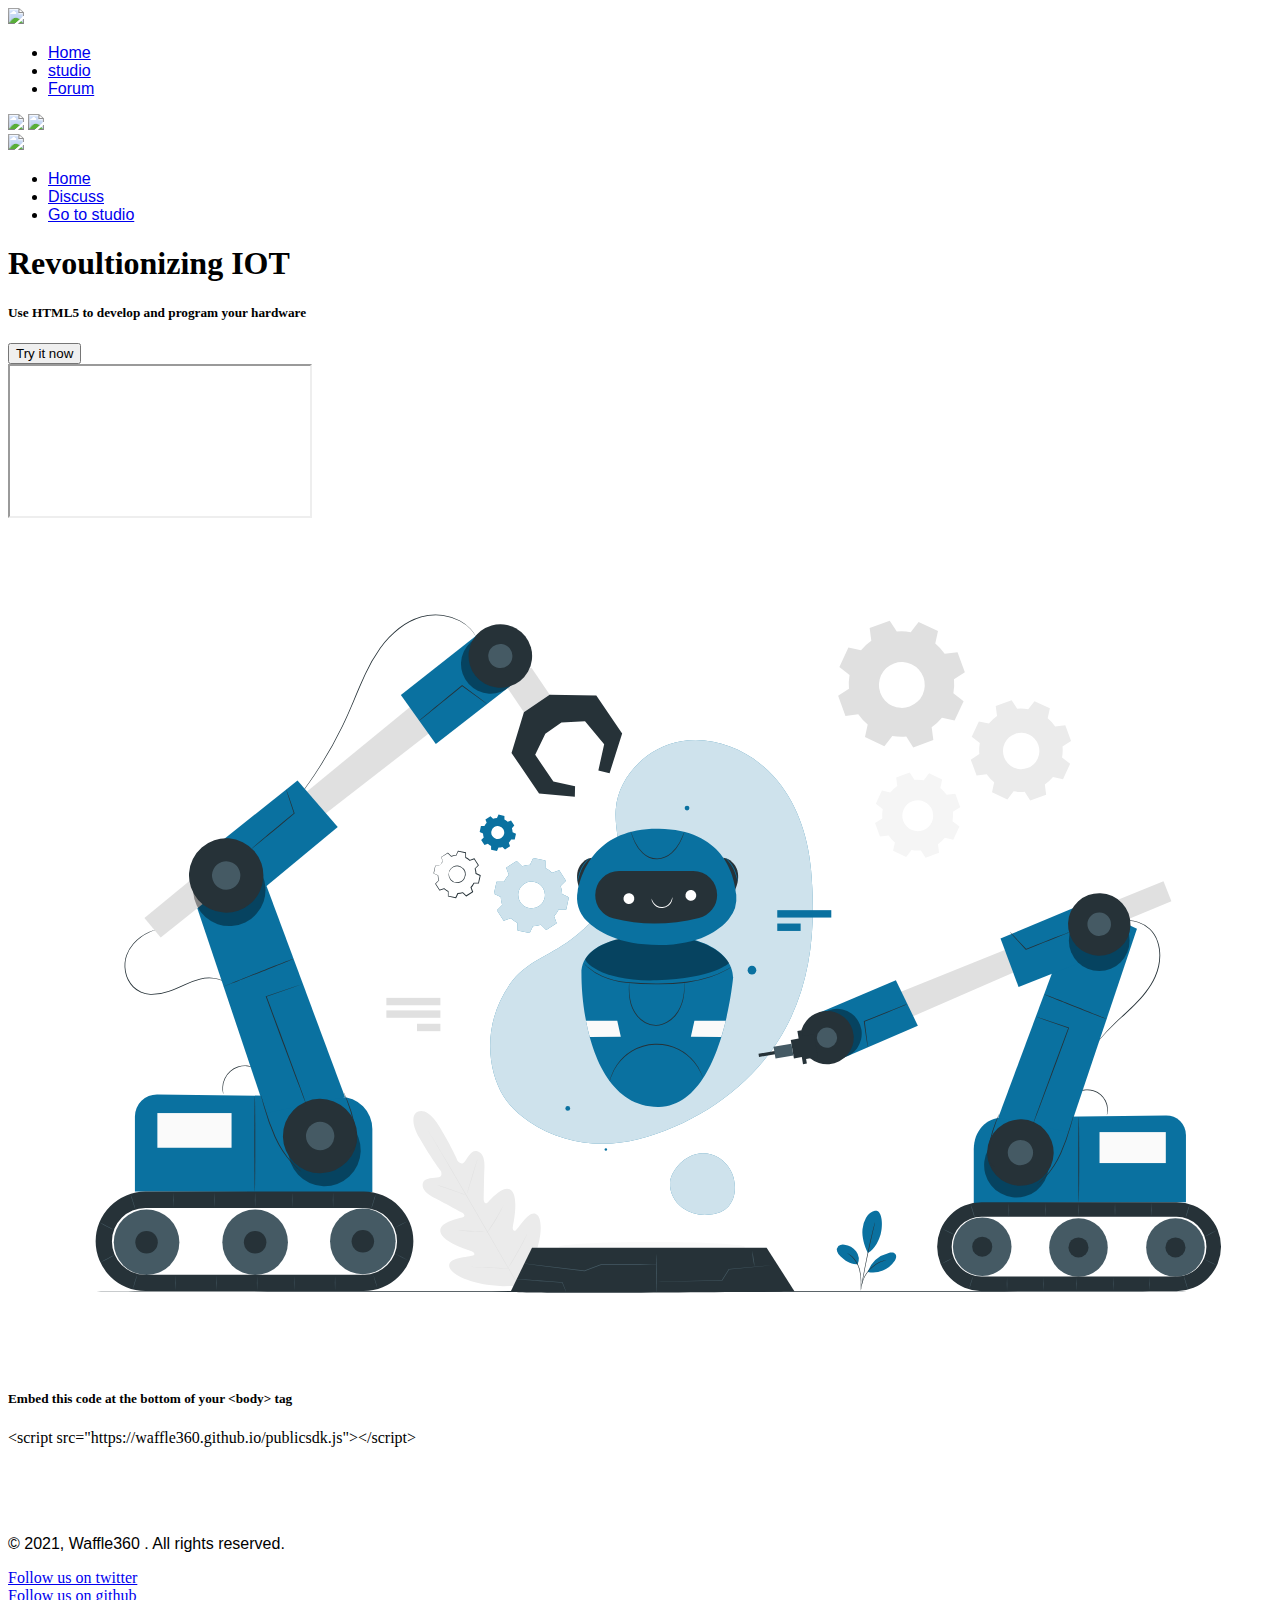
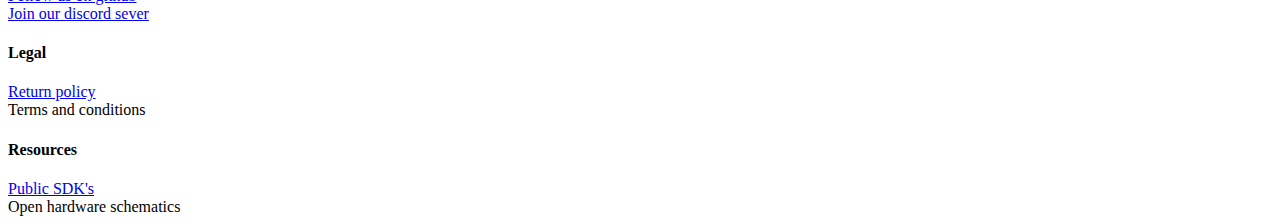
==== commit cb80484e: "Update index.html" ====
--- a/index.html
+++ b/index.html
@@ -91,12 +91,23 @@
             <h5>Use HTML5 to develop and program your hardware</h5>
           <div class="row">
             <div class="twelve columns">
-              <button class="start-button" onclick="location.href = 'demo.html';">Try it now</button>
+              <button class="start-button" id="link">Try it now</button>
             </div>
           </div>
       </div>
   </div>
     
+	  
+	  
+	  
+	  <div class="container">
+      <div id="popup"><iframe id="popupiframe"></iframe></div>
+<div id="popupdarkbg"></div>
+    </div> 
+	  
+	  
+	  
+	  
   <div class="container">
       <div class="row pic">
           <div class="twelve columns">
@@ -110,15 +121,7 @@
 	    <h5> Embed this code at the bottom of your &#x3C;body&#x3E; tag </h5>
 	 <div id="editor">
 &#x3C;script src=&#x22;https://waffle360.github.io/publicsdk.js&#x22;&#x3E;&#x3C;/script&#x3E;</div>
-	<script>
-	const editor = ace.edit('editor')
-document.getElementById('editor').style.fontSize='16px';
-editor.setTheme("ace/theme/monokai")
-editor.setReadOnly(true);
-editor.session.setMode("ace/mode/html");
-editor.setShowPrintMargin(false);
-editor.renderer.setShowGutter(true);
-		editor.session.setUseWorker(false);</script>
+	
 </section> 
 <br><br><br><br>
     
@@ -146,13 +149,26 @@
         </div>
     </div>
 </footer>
-<script
-        src="//ajaxorg.github.io/ace-builds/src-min-noconflict/ace.js"
-        type="text/javascript"
-        charset="utf-8"
-      >
+<script>document.getElementById("link").onclick = function(e) {
+  e.preventDefault();
+  document.getElementById("popupdarkbg").style.display = "block";
+  document.getElementById("popup").style.display = "block";
+  document.getElementById('popupiframe').src ="https://waffle360.github.io/sink.html";
+  document.getElementById('popupdarkbg').onclick = function() {
+      document.getElementById("popup").style.display = "none";
+      document.getElementById("popupdarkbg").style.display = "none";
+  };
+  return false;
+}
 
-</script>
+window.onkeydown = function(e) {
+    if (e.keyCode == 27) {
+      document.getElementById("popup").style.display = "none";
+      document.getElementById("popupdarkbg").style.display = "none";
+      e.preventDefault();
+      return;
+    }
+}</script>
 <script type="text/javascript">
 
 	$(".burger").click(function(){
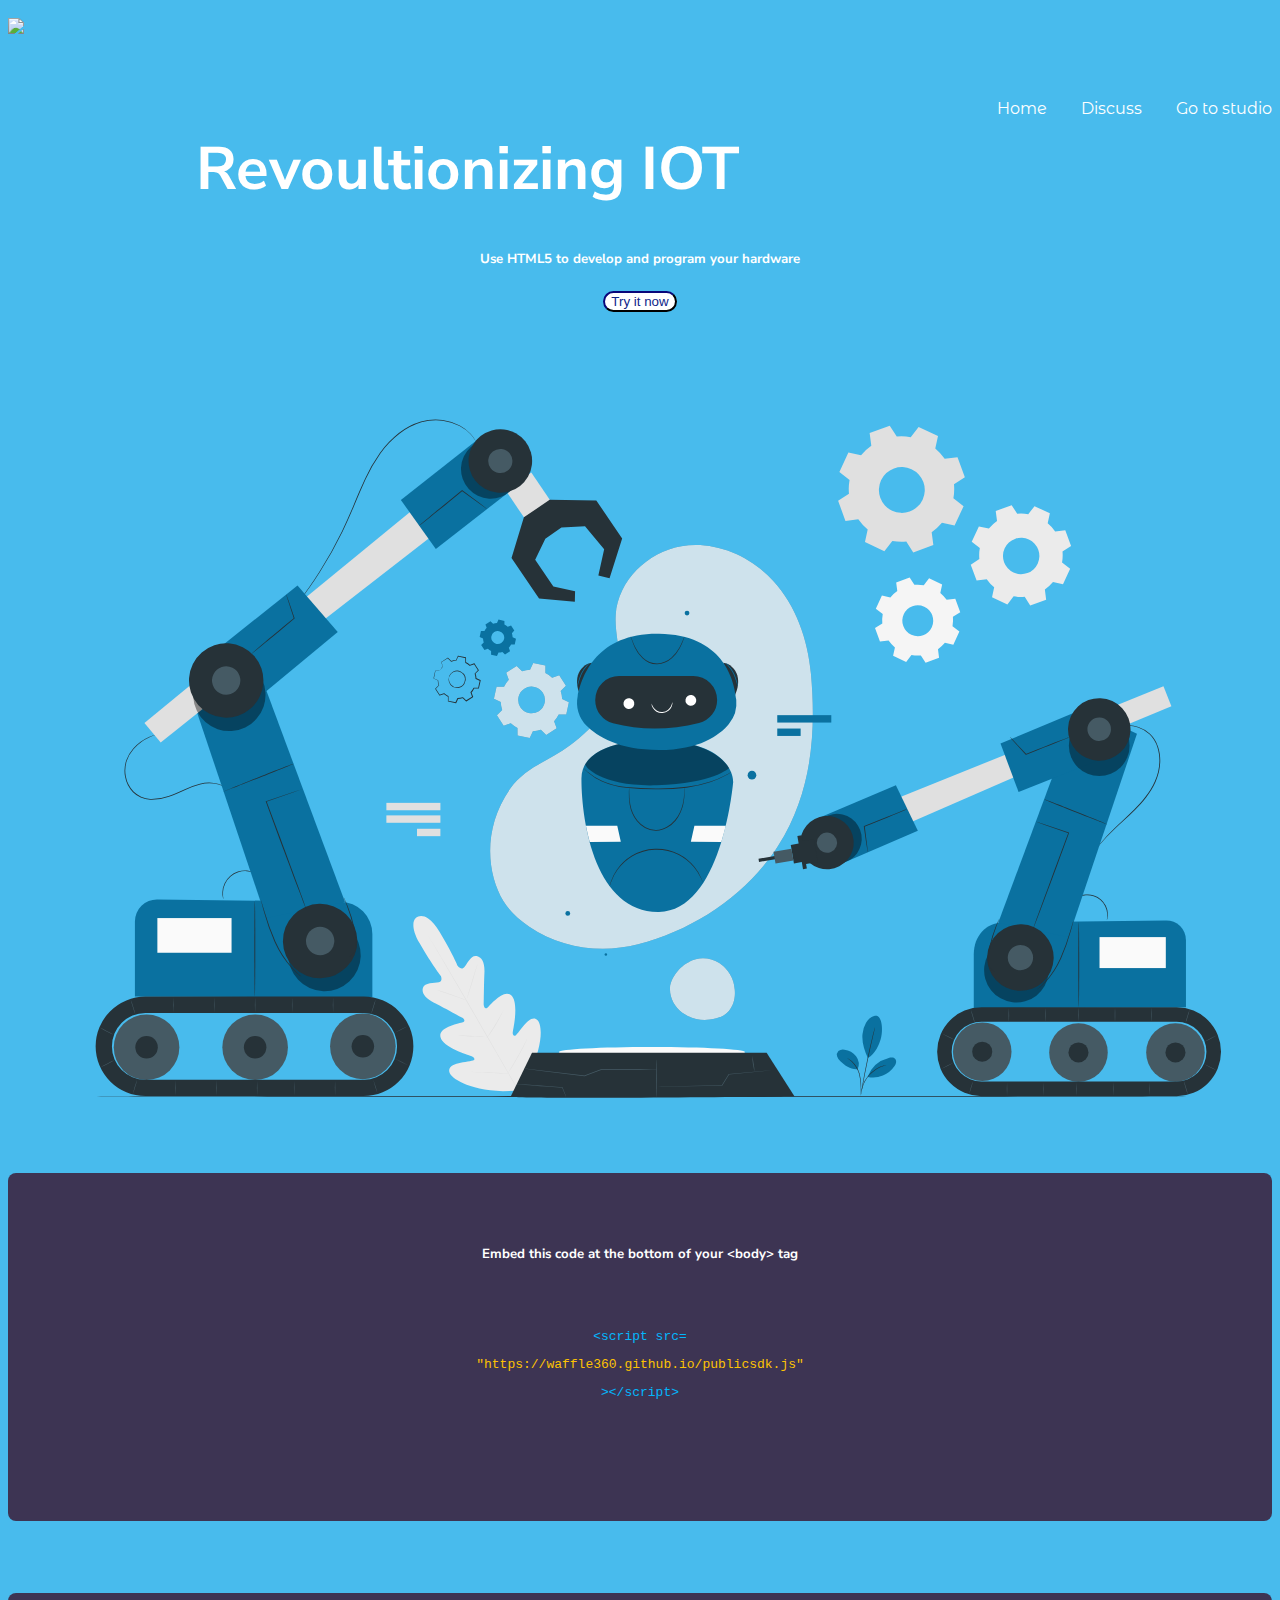
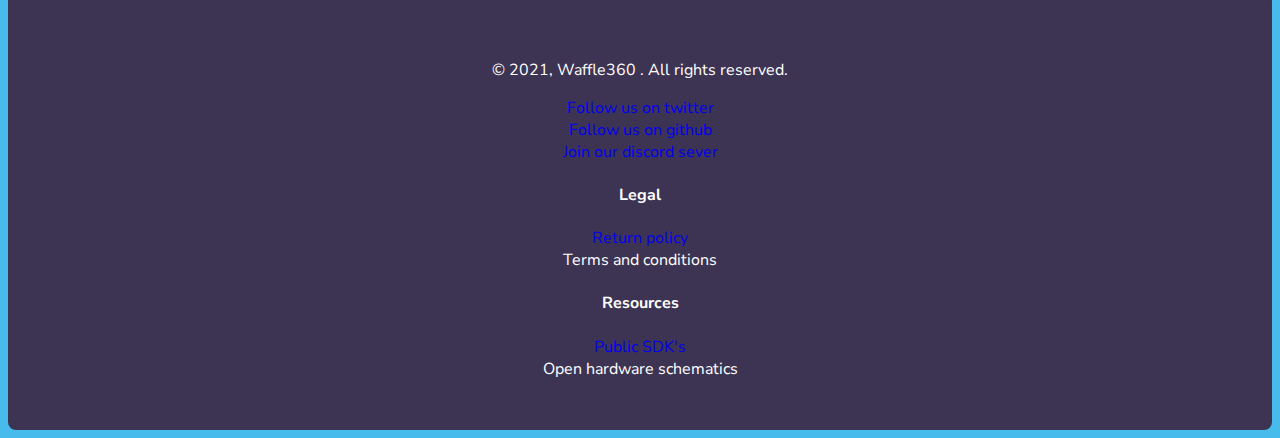
==== commit b334d693: "Update index.html" ====
--- a/index.html
+++ b/index.html
@@ -92,6 +92,8 @@
           <div class="row">
             <div class="twelve columns">
               <button class="start-button" id="link">Try it now</button>
+		    <div id="popup"><iframe id="popupiframe"></iframe></div>
+<div id="popupdarkbg"></div>
             </div>
           </div>
       </div>
@@ -99,12 +101,7 @@
     
 	  
 	  
-	  
-	  <div class="container">
-      <div id="popup"><iframe id="popupiframe"></iframe></div>
-<div id="popupdarkbg"></div>
-    </div> 
-	  
+	
 	  
 	  
 	  
@@ -118,10 +115,13 @@
 <section class="contentcenter">
     
     
-	    <h5> Embed this code at the bottom of your &#x3C;body&#x3E; tag </h5>
-	 <div id="editor">
-&#x3C;script src=&#x22;https://waffle360.github.io/publicsdk.js&#x22;&#x3E;&#x3C;/script&#x3E;</div>
-	
+	<h5> Embed this code at the bottom of your &#x3C;body&#x3E; tag </h5>
+<pre >
+
+ <p style="color:#03b6fc;">&#x3C;script src=</p><p style="color:#fcc203;">&#x22;https://waffle360.github.io/publicsdk.js&#x22;</p><p style="color:#03b6fc;">&#x3E;&#x3C;/script&#x3E;</p>
+
+
+</pre>	
 </section> 
 <br><br><br><br>
     
@@ -153,7 +153,7 @@
   e.preventDefault();
   document.getElementById("popupdarkbg").style.display = "block";
   document.getElementById("popup").style.display = "block";
-  document.getElementById('popupiframe').src ="https://waffle360.github.io/sink.html";
+  document.getElementById('popupiframe').src ="https://waffle360.github.io/branch.html";
   document.getElementById('popupdarkbg').onclick = function() {
       document.getElementById("popup").style.display = "none";
       document.getElementById("popupdarkbg").style.display = "none";
--- a/waffle.css
+++ b/waffle.css
@@ -0,0 +1,276 @@
+@import url('https://fonts.googleapis.com/css2?family=Montserrat+Alternates:wght@600&family=Nunito+Sans:wght@700&display=swap');
+body {
+    background-color: #48BBED;
+    color:#fff;
+}
+
+h1 {
+    font-size: 60px;
+    font-family: 'Nunito Sans', sans-serif;
+}
+h5 {
+    
+    font-family: 'Nunito Sans', sans-serif;
+}
+
+a {
+    text-decoration: none;
+}
+
+a:hover {
+    cursor: pointer;
+}
+ #popup { display: none; position: fixed; top: 12%; left: 15%; width: 70%; height: 70%; background-color: white; z-index: 10; border-radius:9px;}
+#popup iframe { width: 100%; height: 100%; border: 0;}
+#popupdarkbg { position: fixed; z-index: 5; left: 0; top: 0; width: 100%; height: 100%; overflow: hidden; background-color: rgba(0,0,0,.75); display: none; }
+.notvine-logo {
+    width:220px;
+    height:auto;
+    padding-top:10px
+}
+
+@media (max-width: 348px) {
+    .notvine-logo {
+        width:150px;
+        height:auto;
+        padding-top:25px
+    }
+} 
+
+.overlay {
+
+	position:absolute;
+	background-color: rgba(0,0,0,0.7);
+	height:100%;
+	width:100%;
+	z-index:999;
+	display:none;
+}
+
+.overlay-links {
+
+	list-style: none;
+	text-align: center;
+	margin-top:20vh;
+	
+}
+
+.overlay-links li a {
+
+	text-decoration: none;
+	color:#fff;
+	font-size: 200%;
+	font-weight:bold;
+}
+
+.menu-close {
+
+	height:40px;
+	padding-top:40px;
+	padding-right:7px;
+	width:auto;
+	float:right;
+	position:inline-block;
+}
+
+.nav ul {
+    float:right;
+    padding-top:45px;
+}
+
+.nav ul li {
+    display:inline-block;
+    color:#fff;
+    padding-left: 30px;
+    
+}
+
+.nav ul li a {
+    color:#fff
+}
+
+.nav ul li a:hover {
+    color:grey;
+    cursor:pointer;
+}
+
+.title {
+    text-align: center;
+    padding-top:50px
+    
+}
+
+.start-button {
+    
+    background:rgb(255, 255, 255);
+    color:rgb(16, 38, 138);
+    border-color: rgb(3, 2, 37);
+    border-radius:15px;
+}
+
+.start-button:hover {
+    background:rgb(16, 38, 138);
+    color:rgb(255, 255, 255);
+    border-color: rgb(3, 2, 37);
+    border-radius:15px;
+}
+
+.launch-button:hover  {
+    background:#48BBED;
+    color:#ffffff;
+    border-color: #ffffff;
+    border-radius:2px;
+}
+.launch-button{
+    
+    background:rgb(255, 255, 255);
+    color:#48BBED;
+    border-color: #ffffff;
+    border-radius:2px;
+}
+
+.pic {
+    text-align: center;
+    
+}
+
+#phone-pic {
+    height:500px;
+    margin:0 auto;
+    padding:50px 0px 80px 0px;
+    
+}
+
+.section-2 {
+    background-color:#fff;
+    padding-top:40px;
+    padding-bottom: 30px
+}
+
+.featured {
+    width:1000px;
+    margin:0 auto;
+}
+
+.section-3 {
+    background-color: #F9F9F9;
+}
+
+#burger {
+    width:50px;
+    float:right;
+    padding-top:32px;
+    padding-left:20px;
+    display: none;
+}
+
+.burger-2 {
+    display: none;
+}
+
+@media (max-width: 550px) {
+    .burger-2 {
+        display:inline;
+    }
+    
+    .burger-1 {
+        display: none;
+    }
+}
+
+@media (max-width: 750px) {
+
+	#burger {
+
+		display:inherit;
+	}
+}
+
+@media (max-width: 750px) {
+
+	.main-nav {
+
+		display:none;
+	}
+}
+
+.up {
+    padding-bottom: 15px
+}
+.accordion {
+    background-color: #eee;
+    color: #444;
+    cursor: pointer;
+    padding: 18px;
+    width: 100%;
+    border: none;
+    text-align: left;
+    outline: none;
+    font-size: 15px;
+    transition: 0.4s;
+  }
+  
+  .active, .accordion:hover {
+    background-color: #ccc;
+  }
+  
+  .accordion:after {
+    content: '\002B';
+    color: #777;
+    font-weight: bold;
+    float: right;
+    margin-left: 5px;
+  }
+  
+  .active:after {
+    content: "\2212";
+  }
+  
+  .panel {
+    padding: 0 18px;
+    background-color: white;
+    max-height: 0;
+    overflow: hidden;
+    transition: max-height 0.2s ease-out;
+  }
+  #virtual{
+      text-align: right;
+      justify-content: right;
+     
+  }
+.contentcenter{
+    font-family: 'Nunito Sans', sans-serif;
+    background-color:#3d3453;
+    padding-top:50px;
+    border-radius: 8px;
+    color:rgb(255, 255, 255);
+    padding-bottom: 50px ;  
+    text-align: center;
+}
+footer {
+    font-family: 'Nunito Sans', sans-serif;
+    background-color:#3d3453;
+    padding-top:50px;
+    border-radius: 8px;
+    color:rgb(255, 255, 255);
+    padding-bottom: 50px;
+}
+
+#joma {
+    height:150px;
+}
+
+.center {
+    text-align: center;
+    
+}
+
+
+
+
+
+
+
+
+
+
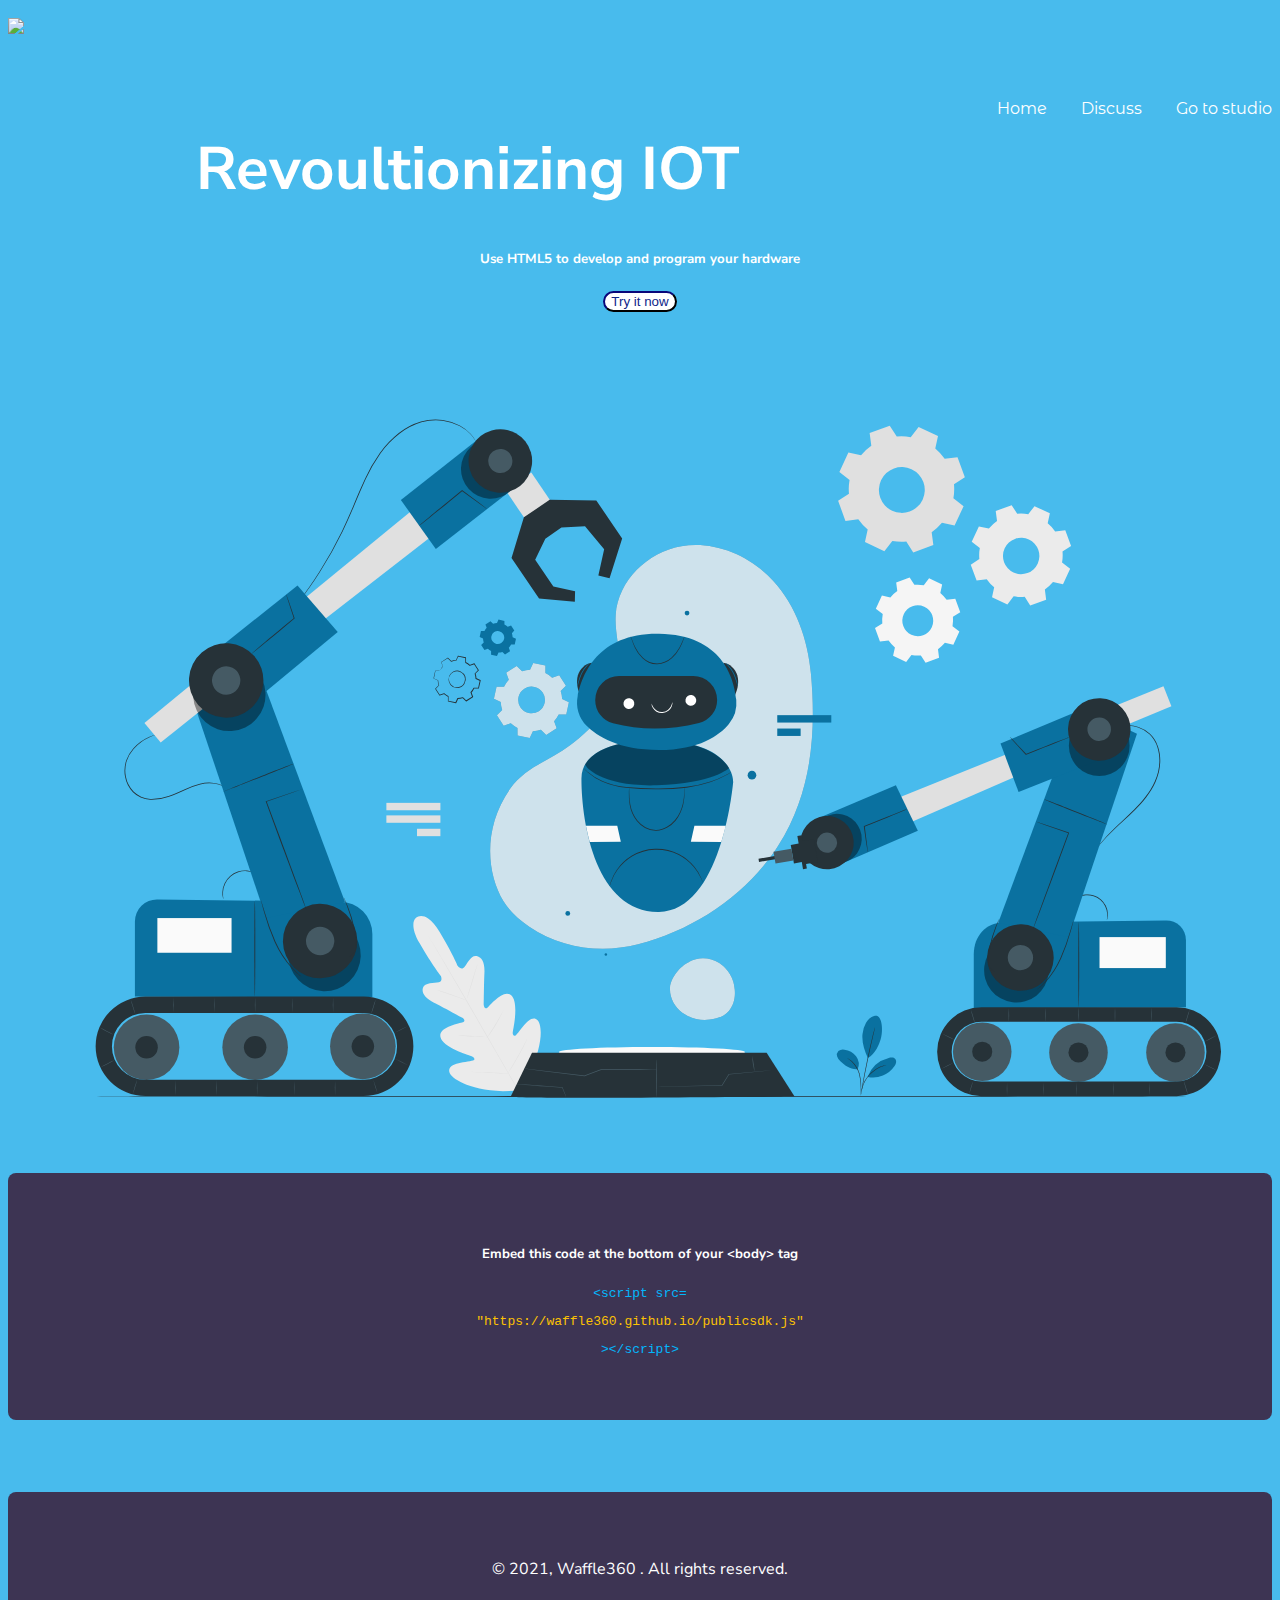
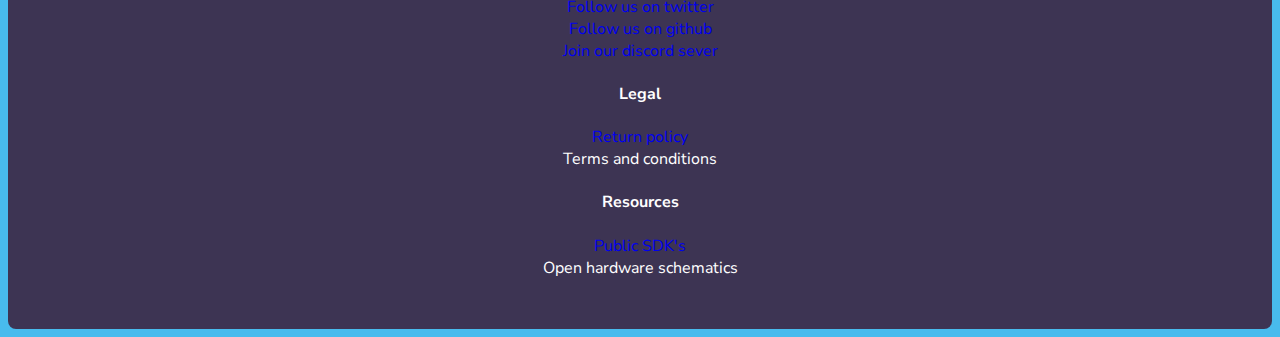
==== commit eec1eb41: "Update index.html" ====
--- a/index.html
+++ b/index.html
@@ -115,13 +115,7 @@
 <section class="contentcenter">
     
     
-	<h5> Embed this code at the bottom of your &#x3C;body&#x3E; tag </h5>
-<pre >
-
- <p style="color:#03b6fc;">&#x3C;script src=</p><p style="color:#fcc203;">&#x22;https://waffle360.github.io/publicsdk.js&#x22;</p><p style="color:#03b6fc;">&#x3E;&#x3C;/script&#x3E;</p>
-
-
-</pre>	
+	<h5> Embed this code at the bottom of your &#x3C;body&#x3E; tag </h5><pre><p style="color:#03b6fc;">&#x3C;script src=</p><p style="color:#fcc203;">&#x22;https://waffle360.github.io/publicsdk.js&#x22;</p><p style="color:#03b6fc;">&#x3E;&#x3C;/script&#x3E;</p></pre>	
 </section> 
 <br><br><br><br>
     
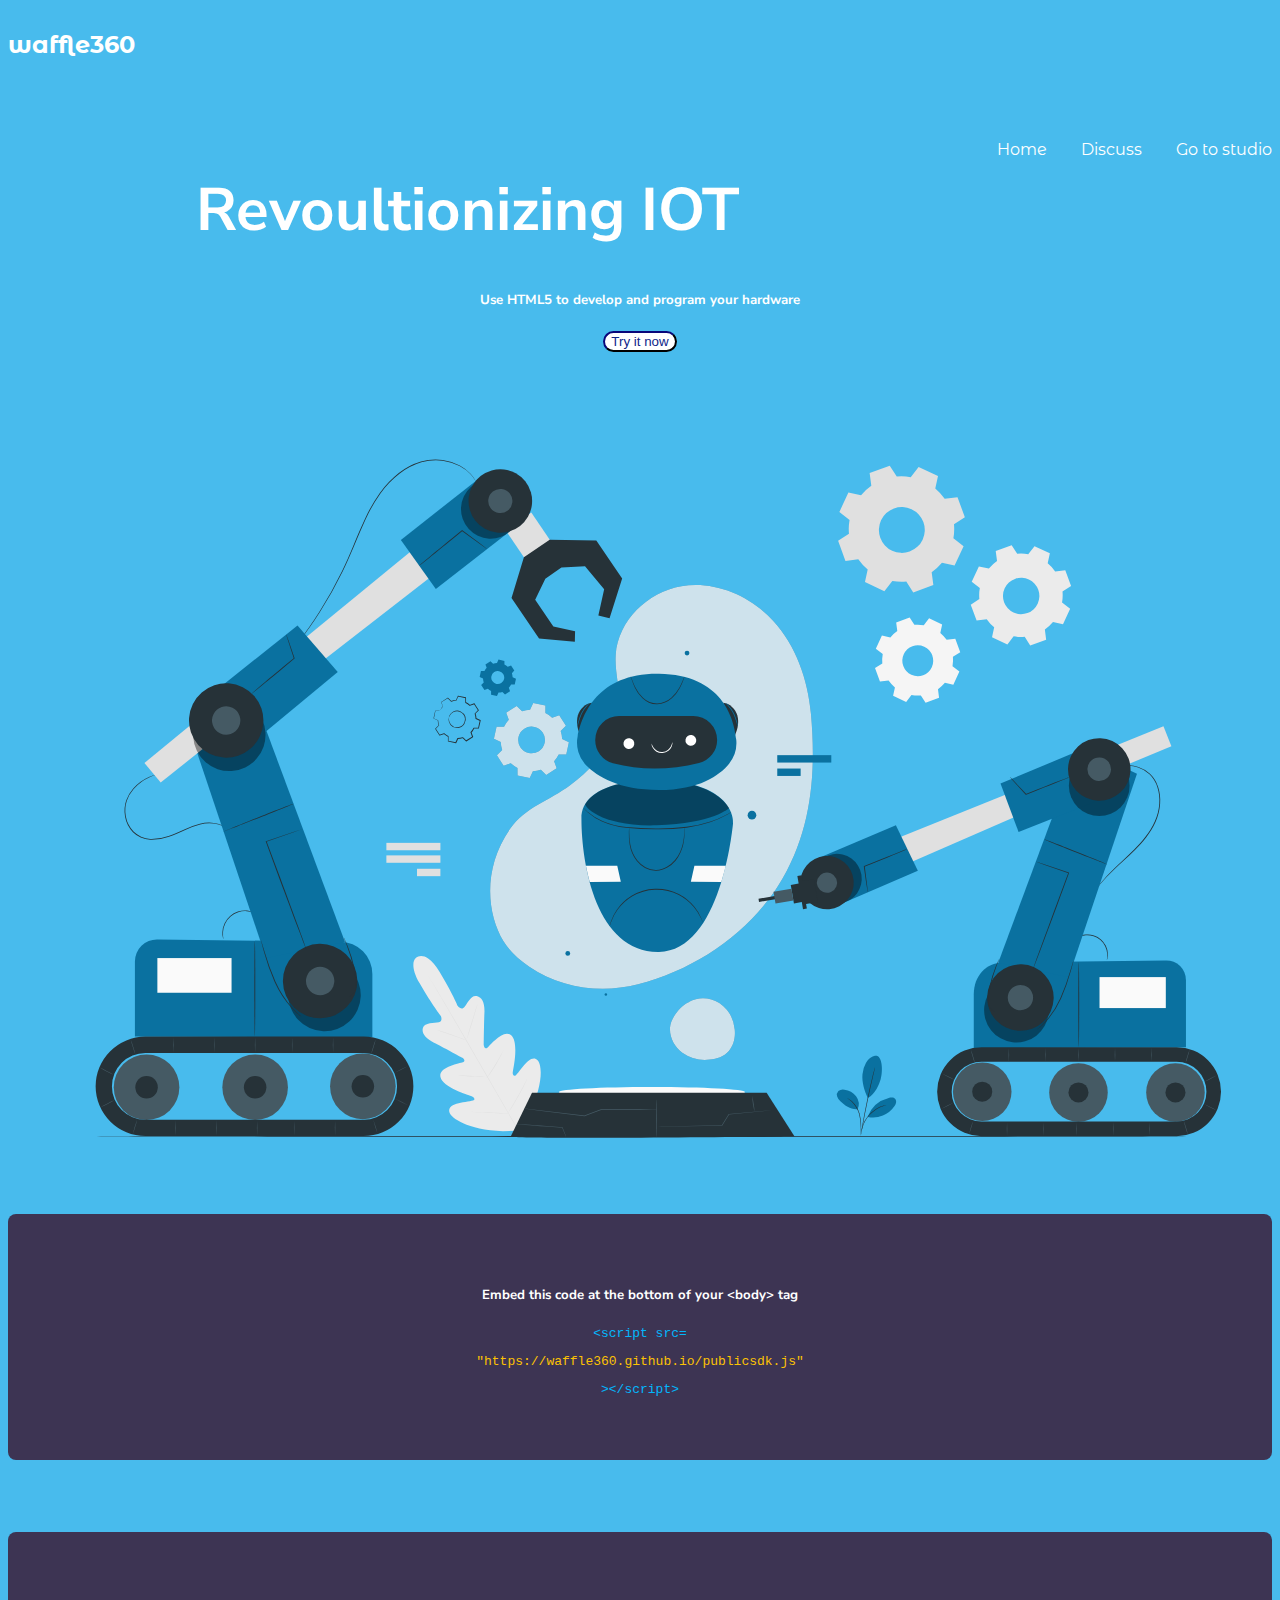
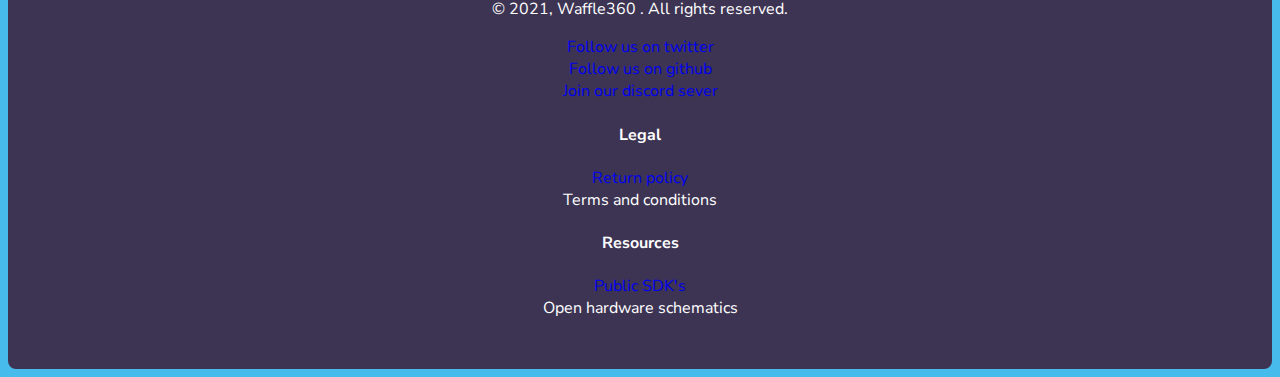
==== commit a8005cfa: "Update index.html" ====
--- a/index.html
+++ b/index.html
@@ -25,7 +25,8 @@
   <link rel="stylesheet" href="waffle.css">
   <script src="https://kit.fontawesome.com/199fcdd7fd.js" crossorigin="anonymous"></script>  
   <script type="text/javascript" src="https://ajax.googleapis.com/ajax/libs/jquery/3.2.1/jquery.min.js"></script>
-
+<link rel="preconnect" href="https://fonts.gstatic.com">
+<link href="https://fonts.googleapis.com/css2?family=Montserrat+Alternates:wght@600&display=swap" rel="stylesheet">
   <!-- Favicon
   –––––––––––––––––––––––––––––––––––––––––––––––––– -->
   <link rel="icon" type="image/png" href="images/favicon.png">
@@ -61,7 +62,7 @@
   <div class="container">
     <div class="row top">
       <div class="six columns logo">
-          <a><img src="oie_OQPPGCPqbq8F.jpg" class="notvine-logo"></a>
+          <a><h2 class="notvine-logo" style="font-family: 'Montserrat Alternates', sans-serif;">waffle360</h2></a>
      <a class="burger burger-2"><img id="burger" src="https://shanghaiguy.github.io/hamburger.png"></a>
       </div>
        <div class="six columns nav">
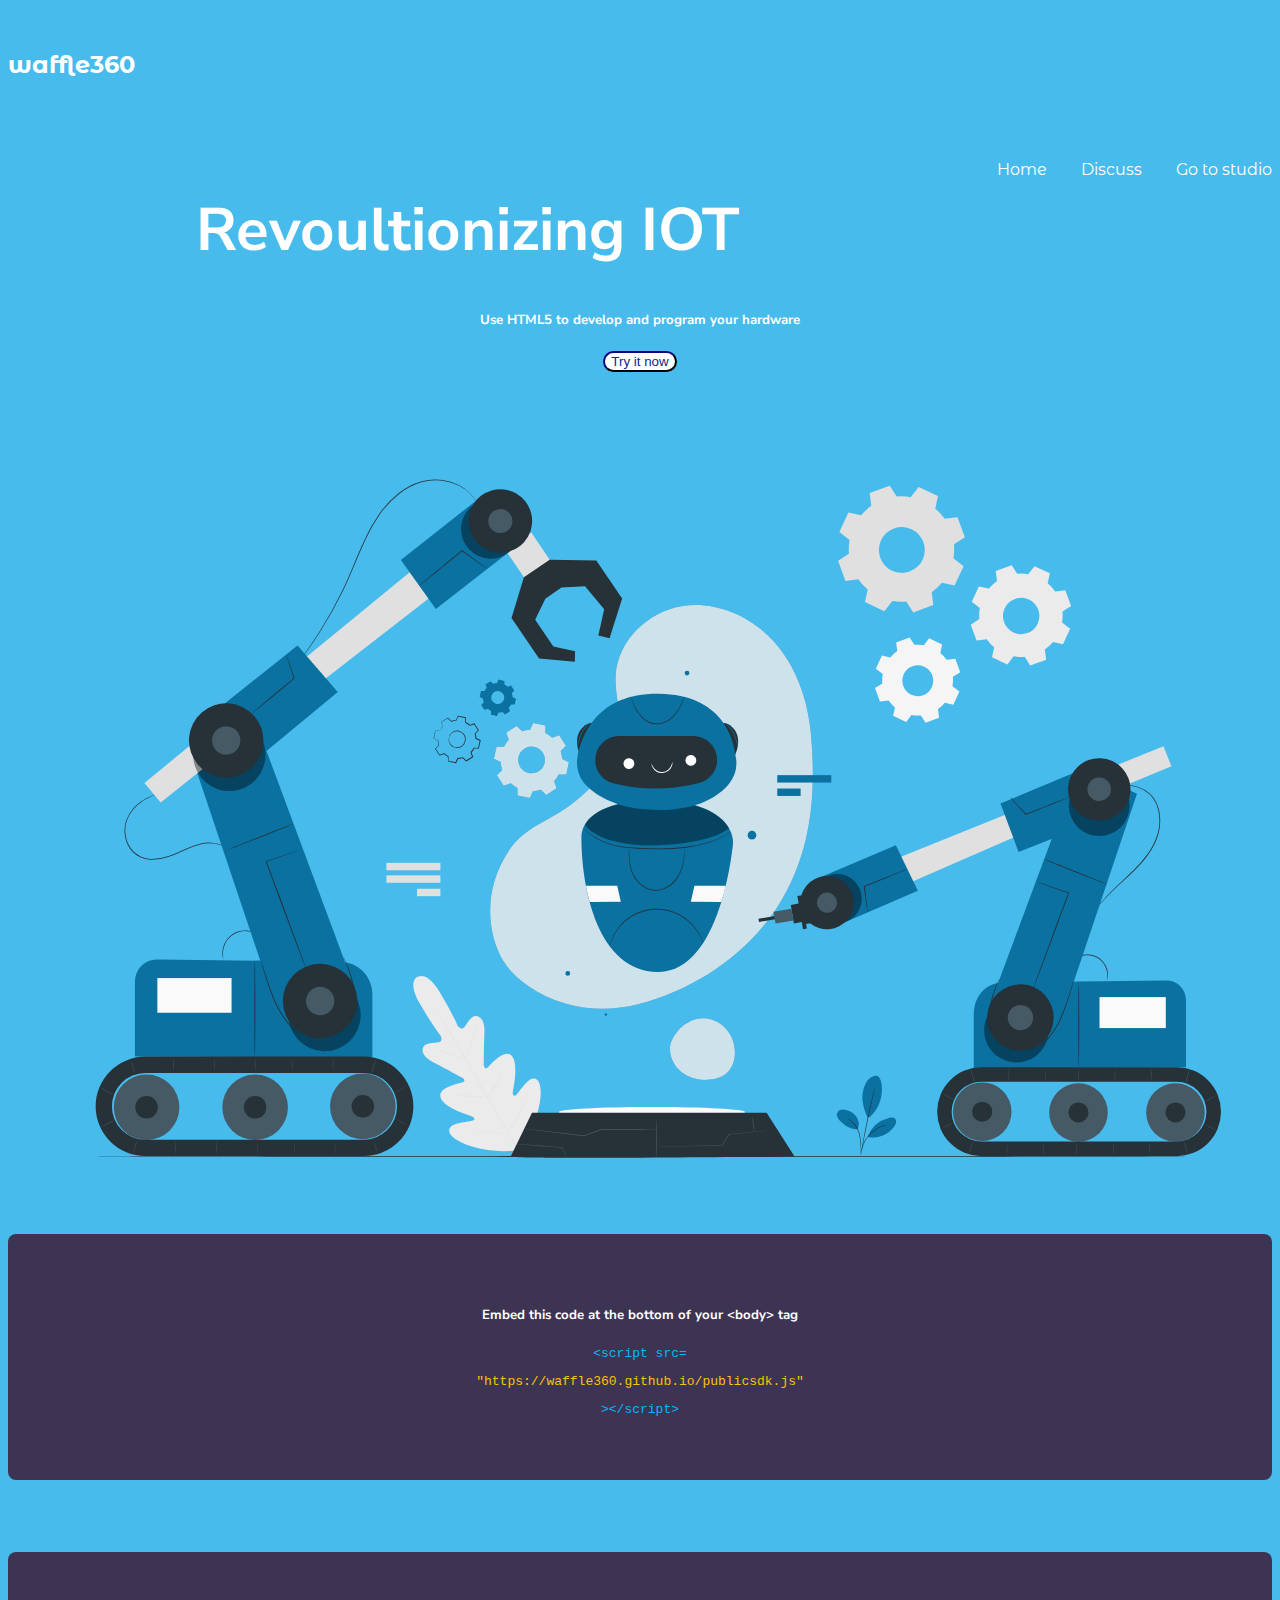
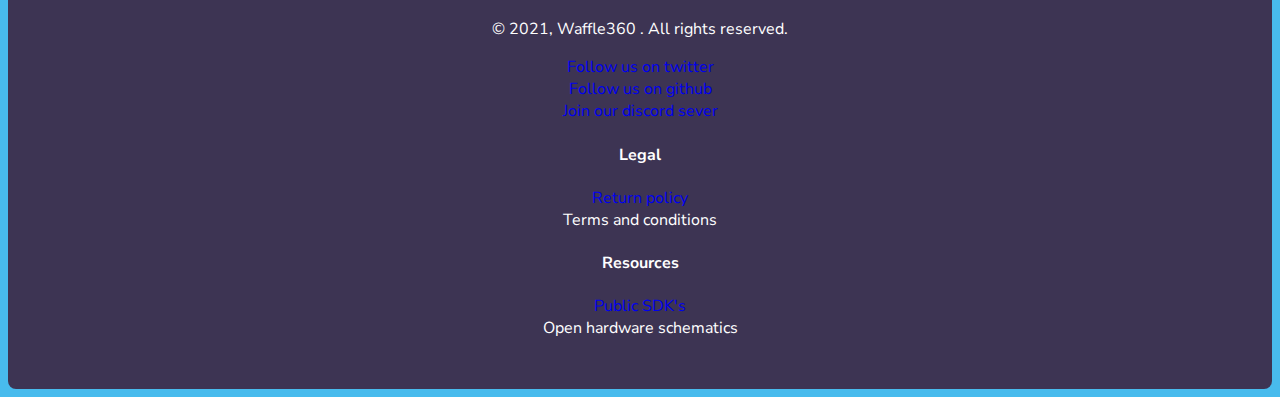
==== commit 97eb14f6: "Update index.html" ====
--- a/index.html
+++ b/index.html
@@ -62,7 +62,7 @@
   <div class="container">
     <div class="row top">
       <div class="six columns logo">
-          <a><h2 class="notvine-logo" style="font-family: 'Montserrat Alternates', sans-serif;">waffle360</h2></a>
+          <a><h2 class="notvine-logo" style="font-family: 'Montserrat Alternates', sans-serif;color:#fff;padding-top:30px;">waffle360</h2></a>
      <a class="burger burger-2"><img id="burger" src="https://shanghaiguy.github.io/hamburger.png"></a>
       </div>
        <div class="six columns nav">
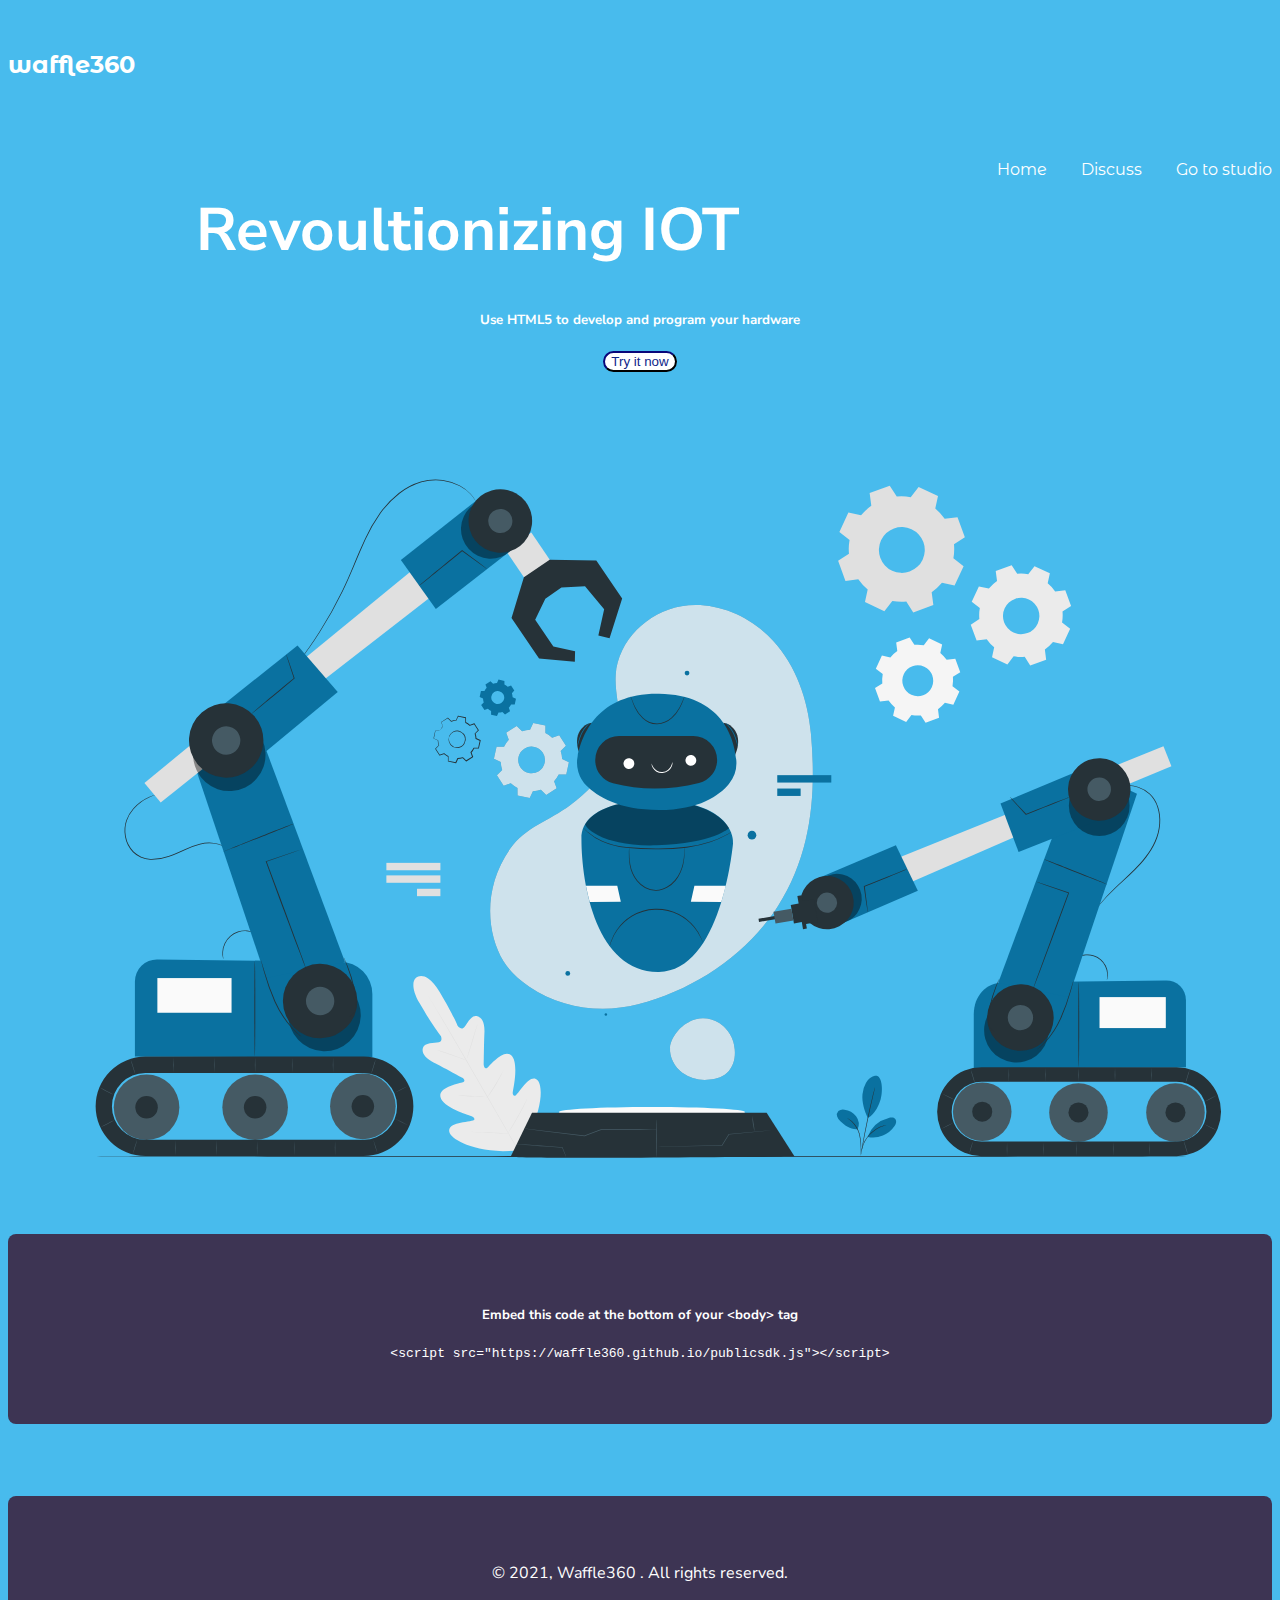
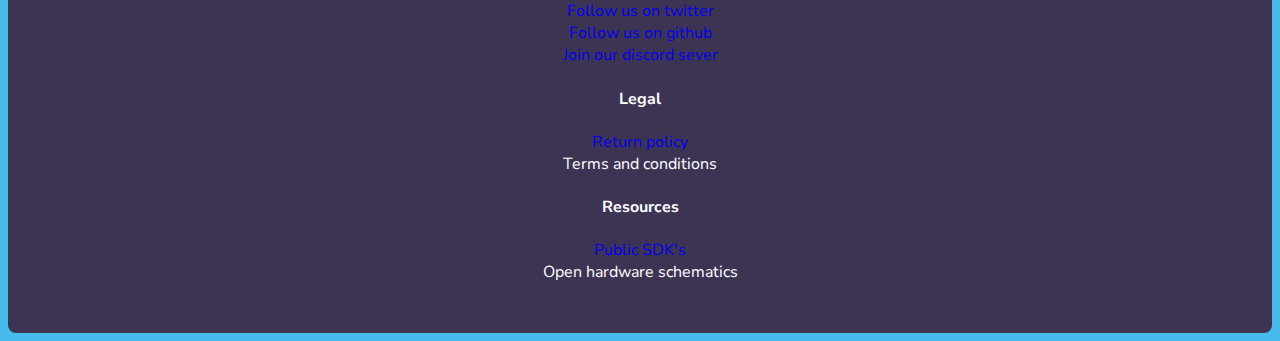
==== commit 86917897: "Update index.html" ====
--- a/index.html
+++ b/index.html
@@ -116,7 +116,7 @@
 <section class="contentcenter">
     
     
-	<h5> Embed this code at the bottom of your &#x3C;body&#x3E; tag </h5><pre><p style="color:#03b6fc;">&#x3C;script src=</p><p style="color:#fcc203;">&#x22;https://waffle360.github.io/publicsdk.js&#x22;</p><p style="color:#03b6fc;">&#x3E;&#x3C;/script&#x3E;</p></pre>	
+	<h5> Embed this code at the bottom of your &#x3C;body&#x3E; tag </h5><pre>&#x3C;script src=&#x22;https://waffle360.github.io/publicsdk.js&#x22;&#x3E;&#x3C;/script&#x3E;</pre>	
 </section> 
 <br><br><br><br>
     
